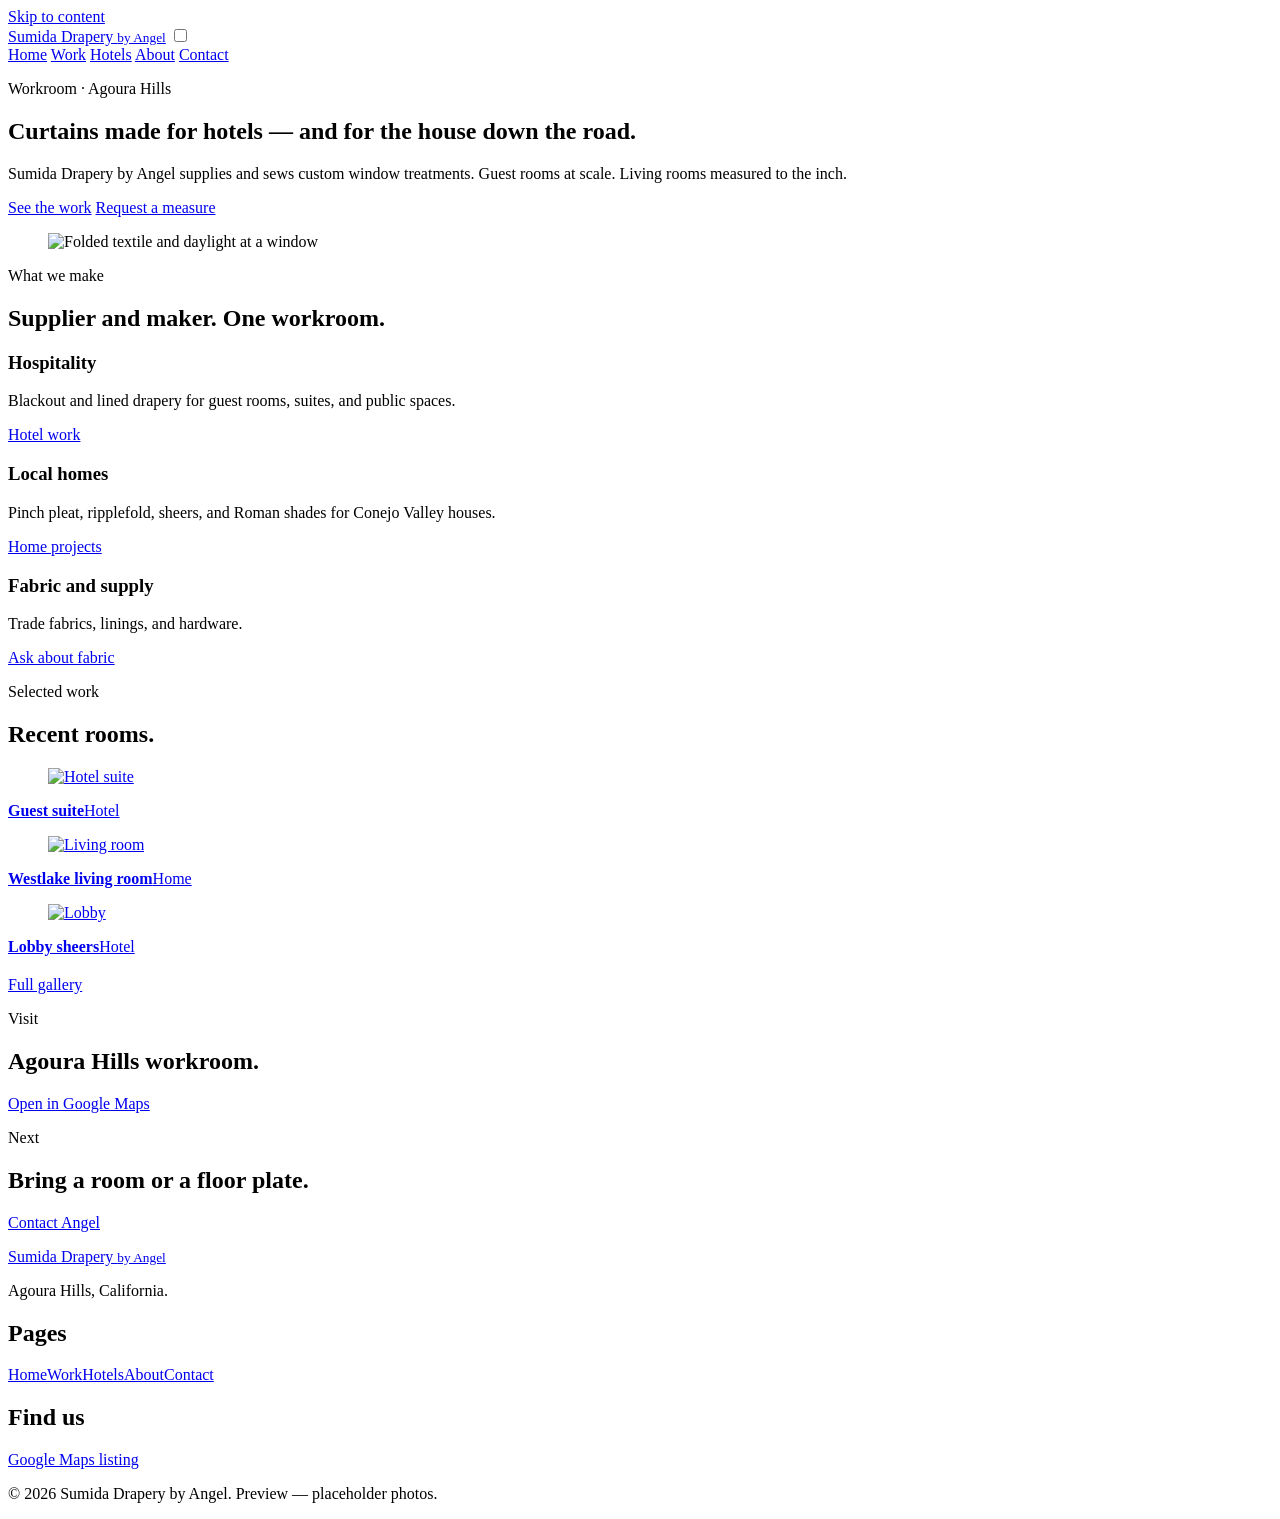
==== index.html @ 4d486171 "Add Sumida Drapery by Angel preview site" ====
<!DOCTYPE html>
<html lang="en">
<head>
  <meta charset="utf-8">
  <meta name="viewport" content="width=device-width, initial-scale=1">
  <title>Sumida Drapery by Angel — Custom curtains for hotels and homes</title>
  <meta name="description" content="Agoura Hills workroom. Custom curtains for large hotels and local homes.">
  <link rel="preconnect" href="https://fonts.googleapis.com">
  <link rel="preconnect" href="https://fonts.gstatic.com" crossorigin>
  <link href="https://fonts.googleapis.com/css2?family=Source+Sans+3:wght@400;600&family=Source+Serif+4:opsz,wght@8..60,600&display=swap" rel="stylesheet">
  <link rel="stylesheet" href="styles.css">
</head>
<body>
  <a class="skip" href="#main">Skip to content</a>
  <header class="site-header">
    <div class="wrap header-inner">
      <a class="logo" href="index.html">Sumida Drapery <small>by Angel</small></a>
      <input type="checkbox" id="nav-toggle" class="nav-toggle" aria-hidden="true">
      <label class="nav-toggle-label" for="nav-toggle" aria-label="Open menu"><span></span></label>
      <nav class="site-nav" aria-label="Primary">
        <a href="index.html" aria-current="page">Home</a>
        <a href="work.html">Work</a>
        <a href="hospitality.html">Hotels</a>
        <a href="about.html">About</a>
        <a href="contact.html" class="btn btn-primary nav-cta">Contact</a>
      </nav>
    </div>
  </header>
  <main id="main">
    <section class="hero">
      <div class="wrap hero-grid">
        <div>
          <p class="eyebrow">Workroom · Agoura Hills</p>
          <h1>Curtains made for hotels — and for the house down the road.</h1>
          <p class="lead">Sumida Drapery by Angel supplies and sews custom window treatments. Guest rooms at scale. Living rooms measured to the inch.</p>
          <div class="hero-actions">
            <a class="btn btn-primary" href="work.html">See the work</a>
            <a class="btn btn-ghost" href="contact.html">Request a measure</a>
          </div>
        </div>
        <figure class="hero-figure">
          <img src="https://picsum.photos/id/201/900/1120" width="900" height="1120" alt="Folded textile and daylight at a window">
        </figure>
      </div>
    </section>
    <section class="section section-alt">
      <div class="wrap">
        <div class="section-head">
          <p class="eyebrow">What we make</p>
          <h2>Supplier and maker. One workroom.</h2>
        </div>
        <div class="card-grid three">
          <article class="card"><h3>Hospitality</h3><p>Blackout and lined drapery for guest rooms, suites, and public spaces.</p><p><a href="hospitality.html">Hotel work</a></p></article>
          <article class="card"><h3>Local homes</h3><p>Pinch pleat, ripplefold, sheers, and Roman shades for Conejo Valley houses.</p><p><a href="work.html">Home projects</a></p></article>
          <article class="card"><h3>Fabric and supply</h3><p>Trade fabrics, linings, and hardware.</p><p><a href="contact.html">Ask about fabric</a></p></article>
        </div>
      </div>
    </section>
    <section class="section">
      <div class="wrap">
        <div class="section-head"><p class="eyebrow">Selected work</p><h2>Recent rooms.</h2></div>
        <div class="gallery three">
          <article class="work-card"><a href="work.html"><figure><img src="https://picsum.photos/id/164/800/600" alt="Hotel suite"></figure><div class="work-meta"><strong>Guest suite</strong><span class="tag">Hotel</span></div></a></article>
          <article class="work-card"><a href="work.html"><figure><img src="https://picsum.photos/id/122/800/600" alt="Living room"></figure><div class="work-meta"><strong>Westlake living room</strong><span class="tag">Home</span></div></a></article>
          <article class="work-card"><a href="work.html"><figure><img src="https://picsum.photos/id/42/800/600" alt="Lobby"></figure><div class="work-meta"><strong>Lobby sheers</strong><span class="tag">Hotel</span></div></a></article>
        </div>
        <p style="margin-top:1.25rem;"><a href="work.html">Full gallery</a></p>
      </div>
    </section>
    <section class="section section-alt">
      <div class="wrap split">
        <div>
          <p class="eyebrow">Visit</p>
          <h2>Agoura Hills workroom.</h2>
          <p><a class="btn btn-ghost" href="https://maps.app.goo.gl/hLPw5W2P3LVh9kPbA">Open in Google Maps</a></p>
        </div>
        <div>
          <p class="eyebrow">Next</p>
          <h2>Bring a room or a floor plate.</h2>
          <p><a class="btn btn-primary" href="contact.html">Contact Angel</a></p>
        </div>
      </div>
    </section>
  </main>
  <footer class="site-footer">
    <div class="wrap footer-grid">
      <div><a class="logo" href="index.html">Sumida Drapery <small>by Angel</small></a><p style="margin-top:1rem;">Agoura Hills, California.</p></div>
      <div><h2>Pages</h2><nav class="footer-nav"><a href="index.html">Home</a><a href="work.html">Work</a><a href="hospitality.html">Hotels</a><a href="about.html">About</a><a href="contact.html">Contact</a></nav></div>
      <div><h2>Find us</h2><p><a href="https://maps.app.goo.gl/hLPw5W2P3LVh9kPbA">Google Maps listing</a></p></div>
    </div>
    <div class="wrap footer-bottom"><p>© 2026 Sumida Drapery by Angel. Preview — placeholder photos.</p></div>
  </footer>
</body>
</html>
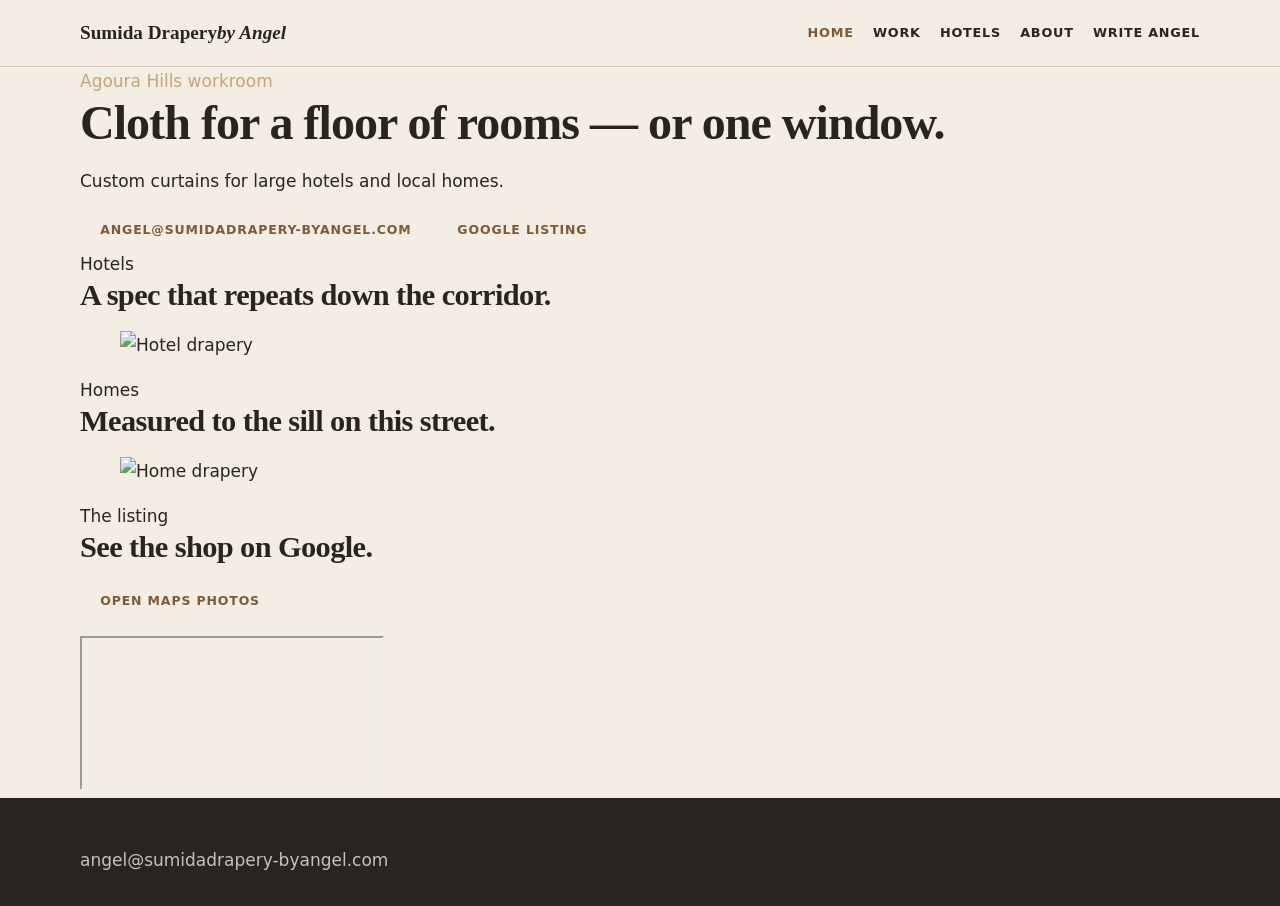
==== commit 0df8b486: "Redesign: full-bleed workroom look, Maps pin, scroll motion, Angel email" ====
--- a/index.html
+++ b/index.html
@@ -3,92 +3,51 @@
 <head>
   <meta charset="utf-8">
   <meta name="viewport" content="width=device-width, initial-scale=1">
-  <title>Sumida Drapery by Angel — Custom curtains for hotels and homes</title>
-  <meta name="description" content="Agoura Hills workroom. Custom curtains for large hotels and local homes.">
-  <link rel="preconnect" href="https://fonts.googleapis.com">
-  <link rel="preconnect" href="https://fonts.gstatic.com" crossorigin>
-  <link href="https://fonts.googleapis.com/css2?family=Source+Sans+3:wght@400;600&family=Source+Serif+4:opsz,wght@8..60,600&display=swap" rel="stylesheet">
+  <title>Sumida Drapery by Angel</title>
+  <link href="https://fonts.googleapis.com/css2?family=Cormorant+Garamond:wght@500;600&family=Karla:wght@400;700&display=swap" rel="stylesheet">
   <link rel="stylesheet" href="styles.css">
 </head>
 <body>
-  <a class="skip" href="#main">Skip to content</a>
-  <header class="site-header">
-    <div class="wrap header-inner">
-      <a class="logo" href="index.html">Sumida Drapery <small>by Angel</small></a>
-      <input type="checkbox" id="nav-toggle" class="nav-toggle" aria-hidden="true">
-      <label class="nav-toggle-label" for="nav-toggle" aria-label="Open menu"><span></span></label>
-      <nav class="site-nav" aria-label="Primary">
-        <a href="index.html" aria-current="page">Home</a>
-        <a href="work.html">Work</a>
-        <a href="hospitality.html">Hotels</a>
-        <a href="about.html">About</a>
-        <a href="contact.html" class="btn btn-primary nav-cta">Contact</a>
-      </nav>
-    </div>
-  </header>
-  <main id="main">
-    <section class="hero">
-      <div class="wrap hero-grid">
-        <div>
-          <p class="eyebrow">Workroom · Agoura Hills</p>
-          <h1>Curtains made for hotels — and for the house down the road.</h1>
-          <p class="lead">Sumida Drapery by Angel supplies and sews custom window treatments. Guest rooms at scale. Living rooms measured to the inch.</p>
-          <div class="hero-actions">
-            <a class="btn btn-primary" href="work.html">See the work</a>
-            <a class="btn btn-ghost" href="contact.html">Request a measure</a>
-          </div>
-        </div>
-        <figure class="hero-figure">
-          <img src="https://picsum.photos/id/201/900/1120" width="900" height="1120" alt="Folded textile and daylight at a window">
-        </figure>
+  <header class="site-header"><div class="wrap header-inner">
+    <a class="logo" href="index.html">Sumida Drapery<em>by Angel</em></a>
+    <nav class="site-nav">
+      <a href="index.html" aria-current="page">Home</a>
+      <a href="work.html">Work</a>
+      <a href="hospitality.html">Hotels</a>
+      <a href="about.html">About</a>
+      <a href="contact.html">Write Angel</a>
+    </nav>
+  </div></header>
+  <main>
+    <section class="billboard"><div class="wrap">
+      <span class="kicker" style="color:#c4a574;">Agoura Hills workroom</span>
+      <h1>Cloth for a floor of rooms — or one window.</h1>
+      <p>Custom curtains for large hotels and local homes.</p>
+      <div class="billboard-actions">
+        <a class="btn btn-fill" href="mailto:angel@sumidadrapery-byangel.com">angel@sumidadrapery-byangel.com</a>
+        <a class="btn btn-line" href="https://maps.app.goo.gl/hLPw5W2P3LVh9kPbA">Google listing</a>
       </div>
-    </section>
-    <section class="section section-alt">
-      <div class="wrap">
-        <div class="section-head">
-          <p class="eyebrow">What we make</p>
-          <h2>Supplier and maker. One workroom.</h2>
-        </div>
-        <div class="card-grid three">
-          <article class="card"><h3>Hospitality</h3><p>Blackout and lined drapery for guest rooms, suites, and public spaces.</p><p><a href="hospitality.html">Hotel work</a></p></article>
-          <article class="card"><h3>Local homes</h3><p>Pinch pleat, ripplefold, sheers, and Roman shades for Conejo Valley houses.</p><p><a href="work.html">Home projects</a></p></article>
-          <article class="card"><h3>Fabric and supply</h3><p>Trade fabrics, linings, and hardware.</p><p><a href="contact.html">Ask about fabric</a></p></article>
-        </div>
+    </div></section>
+    <section class="chapter"><div class="wrap pair rise">
+      <div><span class="kicker">Hotels</span><h2>A spec that repeats down the corridor.</h2></div>
+      <figure><img class="drift" src="https://picsum.photos/id/164/1200/800" alt="Hotel drapery"></figure>
+    </div></section>
+    <section class="chapter"><div class="wrap pair reverse rise">
+      <div><span class="kicker">Homes</span><h2>Measured to the sill on this street.</h2></div>
+      <figure><img class="drift" src="https://picsum.photos/id/122/1200/800" alt="Home drapery"></figure>
+    </div></section>
+    <section class="chapter"><div class="wrap two rise">
+      <div>
+        <span class="kicker">The listing</span>
+        <h2>See the shop on Google.</h2>
+        <p><a class="btn btn-fill" href="https://maps.app.goo.gl/hLPw5W2P3LVh9kPbA">Open Maps photos</a></p>
       </div>
-    </section>
-    <section class="section">
-      <div class="wrap">
-        <div class="section-head"><p class="eyebrow">Selected work</p><h2>Recent rooms.</h2></div>
-        <div class="gallery three">
-          <article class="work-card"><a href="work.html"><figure><img src="https://picsum.photos/id/164/800/600" alt="Hotel suite"></figure><div class="work-meta"><strong>Guest suite</strong><span class="tag">Hotel</span></div></a></article>
-          <article class="work-card"><a href="work.html"><figure><img src="https://picsum.photos/id/122/800/600" alt="Living room"></figure><div class="work-meta"><strong>Westlake living room</strong><span class="tag">Home</span></div></a></article>
-          <article class="work-card"><a href="work.html"><figure><img src="https://picsum.photos/id/42/800/600" alt="Lobby"></figure><div class="work-meta"><strong>Lobby sheers</strong><span class="tag">Hotel</span></div></a></article>
-        </div>
-        <p style="margin-top:1.25rem;"><a href="work.html">Full gallery</a></p>
+      <div class="map-block">
+        <iframe title="Map" src="https://www.google.com/maps?q=34.1466713,-118.7466487&amp;z=17&amp;output=embed" loading="lazy"></iframe>
       </div>
-    </section>
-    <section class="section section-alt">
-      <div class="wrap split">
-        <div>
-          <p class="eyebrow">Visit</p>
-          <h2>Agoura Hills workroom.</h2>
-          <p><a class="btn btn-ghost" href="https://maps.app.goo.gl/hLPw5W2P3LVh9kPbA">Open in Google Maps</a></p>
-        </div>
-        <div>
-          <p class="eyebrow">Next</p>
-          <h2>Bring a room or a floor plate.</h2>
-          <p><a class="btn btn-primary" href="contact.html">Contact Angel</a></p>
-        </div>
-      </div>
-    </section>
+    </div></section>
   </main>
-  <footer class="site-footer">
-    <div class="wrap footer-grid">
-      <div><a class="logo" href="index.html">Sumida Drapery <small>by Angel</small></a><p style="margin-top:1rem;">Agoura Hills, California.</p></div>
-      <div><h2>Pages</h2><nav class="footer-nav"><a href="index.html">Home</a><a href="work.html">Work</a><a href="hospitality.html">Hotels</a><a href="about.html">About</a><a href="contact.html">Contact</a></nav></div>
-      <div><h2>Find us</h2><p><a href="https://maps.app.goo.gl/hLPw5W2P3LVh9kPbA">Google Maps listing</a></p></div>
-    </div>
-    <div class="wrap footer-bottom"><p>© 2026 Sumida Drapery by Angel. Preview — placeholder photos.</p></div>
-  </footer>
-</body>
-</html>
+  <footer class="site-footer"><div class="wrap">
+    <a href="mailto:angel@sumidadrapery-byangel.com">angel@sumidadrapery-byangel.com</a>
+  </div></footer>
+</body></html>
--- a/styles.css
+++ b/styles.css
@@ -0,0 +1,103 @@
+/* Sumida Drapery by Angel */
+:root {
+  --ink: #2a2420;
+  --ink-soft: #4a423c;
+  --linen: #f3ede4;
+  --linen-2: #e8dfd2;
+  --white: #fbf8f3;
+  --brass: #a67c52;
+  --brass-dark: #7d5a38;
+  --wine: #5c2e2a;
+  --line: #d4c9b8;
+  --serif: "Source Serif 4", Georgia, serif;
+  --sans: "Source Sans 3", "Segoe UI", system-ui, sans-serif;
+  --max: 1120px;
+  --header-h: 4.1rem;
+}
+*, *::before, *::after { box-sizing: border-box; }
+html { scroll-behavior: smooth; }
+body { margin: 0; font-family: var(--sans); font-size: 1.0625rem; line-height: 1.65; color: var(--ink); background: var(--linen); }
+img { max-width: 100%; height: auto; display: block; }
+a { color: var(--brass-dark); text-underline-offset: 3px; }
+a:hover { color: var(--brass); }
+a:focus-visible, button:focus-visible, input:focus-visible, textarea:focus-visible, select:focus-visible, .nav-toggle-label:focus-visible { outline: 2px solid var(--brass); outline-offset: 3px; }
+h1, h2, h3 { font-family: var(--serif); font-weight: 600; line-height: 1.18; letter-spacing: -0.02em; color: var(--ink); margin: 0 0 1rem; }
+h1 { font-size: clamp(1.9rem, 4.6vw, 3rem); }
+h2 { font-size: clamp(1.4rem, 2.6vw, 1.9rem); }
+h3 { font-family: var(--sans); font-size: 1.08rem; }
+p { margin: 0 0 1rem; }
+.wrap { width: min(100% - 2rem, var(--max)); margin-inline: auto; }
+.eyebrow { display: inline-block; font-size: 0.74rem; font-weight: 600; letter-spacing: 0.16em; text-transform: uppercase; color: var(--brass-dark); margin-bottom: 0.7rem; }
+.muted { color: var(--ink-soft); }
+.lead { font-size: 1.14rem; max-width: 38rem; color: var(--ink-soft); }
+.btn { display: inline-flex; align-items: center; justify-content: center; padding: 0.75rem 1.2rem; font: 600 0.78rem/1 var(--sans); letter-spacing: 0.07em; text-transform: uppercase; text-decoration: none; border: 1px solid transparent; border-radius: 2px; cursor: pointer; }
+.btn-primary { background: var(--wine); color: var(--white); border-color: var(--wine); }
+.btn-primary:hover { background: var(--ink); color: var(--white); }
+.btn-ghost { background: transparent; color: var(--ink); border-color: var(--ink); }
+.btn-ghost:hover { background: var(--ink); color: var(--white); }
+.skip { position: absolute; left: 1rem; top: -4rem; background: var(--ink); color: var(--linen); padding: 0.45rem 0.7rem; z-index: 80; }
+.skip:focus { top: 0.7rem; }
+.site-header { position: sticky; top: 0; z-index: 50; background: rgb(243 237 228 / 0.94); backdrop-filter: blur(12px); border-bottom: 1px solid var(--line); }
+.header-inner { display: flex; align-items: center; justify-content: space-between; min-height: var(--header-h); gap: 1rem; }
+.logo { font-family: var(--serif); font-size: 1.2rem; font-weight: 600; color: var(--ink); text-decoration: none; line-height: 1.15; }
+.logo small { display: block; font-family: var(--sans); font-size: 0.62rem; letter-spacing: 0.16em; text-transform: uppercase; color: var(--brass-dark); font-weight: 600; }
+.nav-toggle { position: absolute; opacity: 0; width: 1px; height: 1px; }
+.nav-toggle-label { width: 2.2rem; height: 2.2rem; display: flex; align-items: center; justify-content: center; cursor: pointer; }
+.nav-toggle-label span, .nav-toggle-label span::before, .nav-toggle-label span::after { display: block; width: 1.15rem; height: 2px; background: var(--ink); position: relative; }
+.nav-toggle-label span::before, .nav-toggle-label span::after { content: ""; position: absolute; left: 0; }
+.nav-toggle-label span::before { top: -6px; }
+.nav-toggle-label span::after { top: 6px; }
+.site-nav { display: none; position: absolute; top: 100%; left: 0; right: 0; background: var(--linen); border-bottom: 1px solid var(--line); padding: 0.75rem 1rem 1.2rem; flex-direction: column; }
+.nav-toggle:checked ~ .site-nav { display: flex; }
+.site-nav a { display: block; padding: 0.6rem 0.2rem; color: var(--ink); text-decoration: none; font-size: 0.8rem; font-weight: 600; letter-spacing: 0.06em; text-transform: uppercase; }
+.site-nav a:hover, .site-nav a[aria-current="page"] { color: var(--brass-dark); }
+.nav-cta { margin-top: 0.6rem; }
+.hero { padding: 3.6rem 0 3.2rem; }
+.hero-grid { display: grid; gap: 2rem; }
+.hero-actions { display: flex; flex-wrap: wrap; gap: 0.7rem; margin-top: 1.4rem; }
+.hero-figure img { width: 100%; aspect-ratio: 4 / 5; object-fit: cover; background: var(--linen-2); }
+.section { padding: 3.4rem 0; }
+.section-alt { background: var(--linen-2); }
+.section-head { max-width: 38rem; margin-bottom: 1.7rem; }
+.split { display: grid; gap: 1.8rem; }
+.page-intro { padding: 3.2rem 0 2rem; border-bottom: 1px solid var(--line); }
+.card-grid, .gallery { display: grid; gap: 1.15rem; }
+.card { background: var(--white); border: 1px solid var(--line); padding: 1.4rem; }
+.work-card figure { margin: 0 0 0.75rem; overflow: hidden; background: var(--linen-2); }
+.work-card img { width: 100%; aspect-ratio: 4 / 3; object-fit: cover; }
+.work-card a { text-decoration: none; color: inherit; }
+.work-meta { display: flex; justify-content: space-between; gap: 0.6rem; align-items: baseline; }
+.work-meta strong { font-family: var(--serif); font-size: 1.15rem; }
+.tag { color: var(--ink-soft); letter-spacing: 0.06em; text-transform: uppercase; font-size: 0.7rem; font-weight: 600; }
+.form { display: grid; gap: 0.9rem; }
+.form-row { display: grid; gap: 0.9rem; }
+.field { display: grid; gap: 0.3rem; }
+.field label { font-size: 0.88rem; font-weight: 600; }
+.field input, .field select, .field textarea { font: inherit; color: var(--ink); background: var(--white); border: 1px solid var(--line); padding: 0.65rem 0.75rem; width: 100%; }
+.field textarea { min-height: 6.5rem; resize: vertical; }
+.map-frame { width: 100%; min-height: 16rem; border: 1px solid var(--line); }
+.map-frame iframe { width: 100%; height: 18rem; border: 0; }
+.site-footer { background: var(--ink); color: rgb(243 237 228 / 0.78); padding: 3rem 0 2rem; }
+.footer-grid { display: grid; gap: 1.5rem; margin-bottom: 2rem; }
+.site-footer .logo { color: var(--linen); }
+.site-footer .logo small { color: var(--brass); }
+.site-footer h2 { color: var(--linen); font-family: var(--sans); font-size: 0.72rem; letter-spacing: 0.14em; text-transform: uppercase; margin-bottom: 0.6rem; }
+.site-footer a { color: rgb(243 237 228 / 0.78); text-decoration: none; }
+.site-footer a:hover { color: var(--linen); }
+.footer-nav { display: grid; gap: 0.35rem; }
+.footer-bottom { border-top: 1px solid rgb(243 237 228 / 0.12); padding-top: 1.2rem; font-size: 0.88rem; }
+.page-404 { min-height: 60vh; display: grid; align-content: center; padding: 4rem 0; }
+@media (min-width: 720px) {
+  .hero-grid { grid-template-columns: 1.05fr 0.95fr; align-items: center; gap: 2.6rem; }
+  .card-grid, .gallery { grid-template-columns: repeat(2, 1fr); }
+  .split, .form-row, .contact-layout { grid-template-columns: 1fr 1fr; gap: 2rem; }
+  .footer-grid { grid-template-columns: 1.4fr 1fr 1fr; }
+}
+@media (min-width: 960px) {
+  .nav-toggle, .nav-toggle-label { display: none; }
+  .site-nav { position: static; display: flex; flex-direction: row; align-items: center; gap: 0 1.2rem; padding: 0; border: 0; background: transparent; }
+  .site-nav a { padding: 0.35rem 0; }
+  .nav-cta { margin: 0 0 0 0.4rem; padding: 0.65rem 1.05rem; color: var(--white); }
+  .nav-cta:hover { color: var(--white); }
+  .gallery.three, .card-grid.three { grid-template-columns: repeat(3, 1fr); }
+}
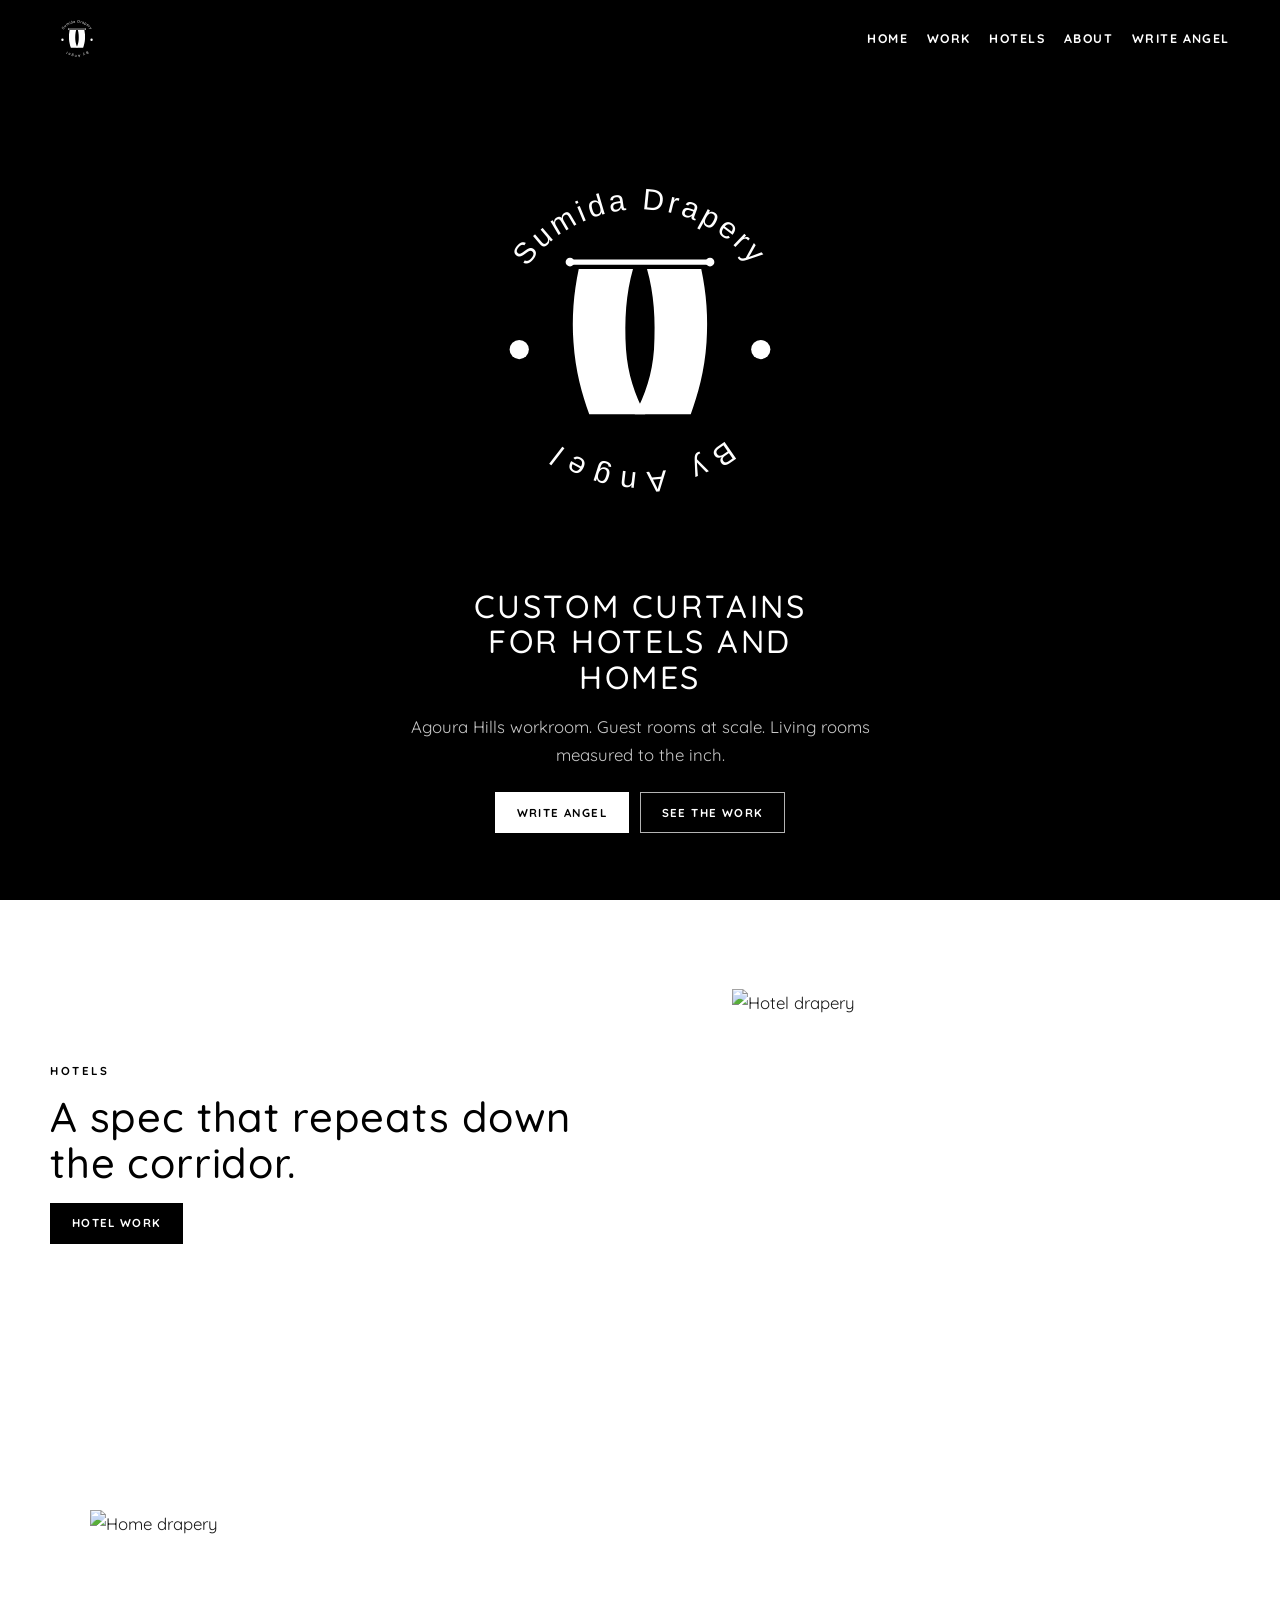
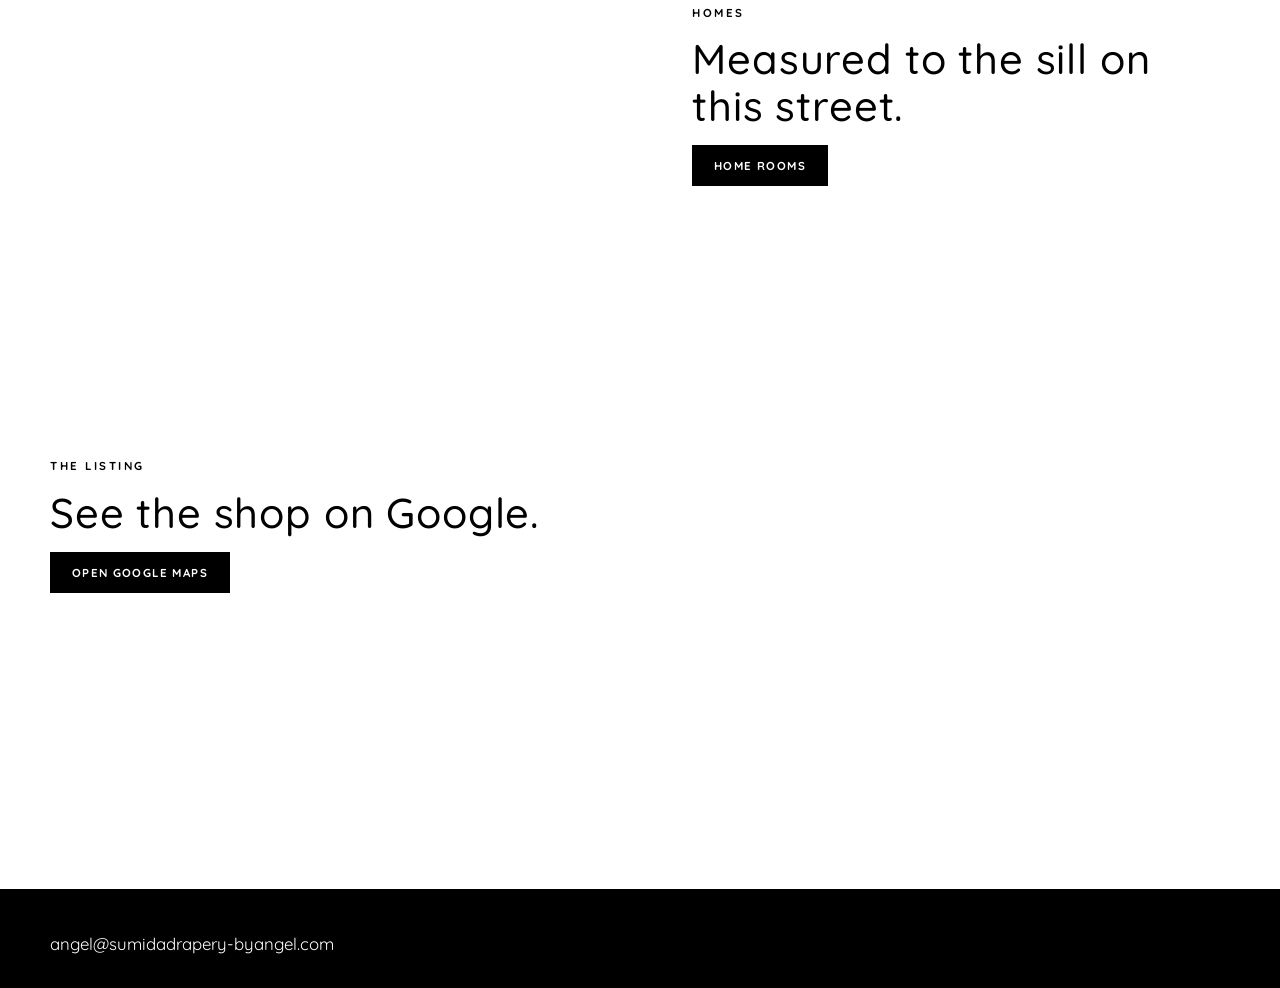
==== commit a47e3e11: "Redeploy pages: home seal, form, work, hotels, about" ====
--- a/index.html
+++ b/index.html
@@ -4,12 +4,12 @@
   <meta charset="utf-8">
   <meta name="viewport" content="width=device-width, initial-scale=1">
   <title>Sumida Drapery by Angel</title>
-  <link href="https://fonts.googleapis.com/css2?family=Cormorant+Garamond:wght@500;600&family=Karla:wght@400;700&display=swap" rel="stylesheet">
+  <link href="https://fonts.googleapis.com/css2?family=Quicksand:wght@400;500;600;700&display=swap" rel="stylesheet">
   <link rel="stylesheet" href="styles.css">
 </head>
 <body>
   <header class="site-header"><div class="wrap header-inner">
-    <a class="logo" href="index.html">Sumida Drapery<em>by Angel</em></a>
+    <a class="logo" href="index.html"><img src="images/logo.svg" width="512" height="512" alt="Sumida Drapery by Angel"></a>
     <nav class="site-nav">
       <a href="index.html" aria-current="page">Home</a>
       <a href="work.html">Work</a>
@@ -20,31 +20,29 @@
   </div></header>
   <main>
     <section class="billboard"><div class="wrap">
-      <span class="kicker" style="color:#c4a574;">Agoura Hills workroom</span>
-      <h1>Cloth for a floor of rooms — or one window.</h1>
-      <p>Custom curtains for large hotels and local homes.</p>
+      <img class="mark" src="images/logo.svg" width="512" height="512" alt="Sumida Drapery by Angel">
+      <h1>Custom curtains for hotels and homes</h1>
+      <p>Agoura Hills workroom. Guest rooms at scale. Living rooms measured to the inch.</p>
       <div class="billboard-actions">
-        <a class="btn btn-fill" href="mailto:angel@sumidadrapery-byangel.com">angel@sumidadrapery-byangel.com</a>
-        <a class="btn btn-line" href="https://maps.app.goo.gl/hLPw5W2P3LVh9kPbA">Google listing</a>
+        <a class="btn btn-fill" href="contact.html">Write Angel</a>
+        <a class="btn btn-line" href="work.html">See the work</a>
       </div>
     </div></section>
     <section class="chapter"><div class="wrap pair rise">
-      <div><span class="kicker">Hotels</span><h2>A spec that repeats down the corridor.</h2></div>
+      <div><span class="kicker">Hotels</span><h2>A spec that repeats down the corridor.</h2><p><a class="btn btn-fill" href="hospitality.html">Hotel work</a></p></div>
       <figure><img class="drift" src="https://picsum.photos/id/164/1200/800" alt="Hotel drapery"></figure>
     </div></section>
     <section class="chapter"><div class="wrap pair reverse rise">
-      <div><span class="kicker">Homes</span><h2>Measured to the sill on this street.</h2></div>
+      <div><span class="kicker">Homes</span><h2>Measured to the sill on this street.</h2><p><a class="btn btn-fill" href="work.html">Home rooms</a></p></div>
       <figure><img class="drift" src="https://picsum.photos/id/122/1200/800" alt="Home drapery"></figure>
     </div></section>
     <section class="chapter"><div class="wrap two rise">
       <div>
         <span class="kicker">The listing</span>
         <h2>See the shop on Google.</h2>
-        <p><a class="btn btn-fill" href="https://maps.app.goo.gl/hLPw5W2P3LVh9kPbA">Open Maps photos</a></p>
+        <p><a class="btn btn-fill" href="https://maps.app.goo.gl/hLPw5W2P3LVh9kPbA">Open Google Maps</a></p>
       </div>
-      <div class="map-block">
-        <iframe title="Map" src="https://www.google.com/maps?q=34.1466713,-118.7466487&amp;z=17&amp;output=embed" loading="lazy"></iframe>
-      </div>
+      <div class="map-block"><iframe title="Map" src="https://www.google.com/maps?q=34.1466713,-118.7466487&amp;z=17&amp;output=embed" loading="lazy"></iframe></div>
     </div></section>
   </main>
   <footer class="site-footer"><div class="wrap">
--- a/styles.css
+++ b/styles.css
@@ -1,103 +1,97 @@
-/* Sumida Drapery by Angel */
+/* Sumida Drapery by Angel — black / white seal theme */
 :root {
-  --ink: #2a2420;
-  --ink-soft: #4a423c;
-  --linen: #f3ede4;
-  --linen-2: #e8dfd2;
-  --white: #fbf8f3;
-  --brass: #a67c52;
-  --brass-dark: #7d5a38;
-  --wine: #5c2e2a;
-  --line: #d4c9b8;
-  --serif: "Source Serif 4", Georgia, serif;
-  --sans: "Source Sans 3", "Segoe UI", system-ui, sans-serif;
-  --max: 1120px;
-  --header-h: 4.1rem;
+  --cloth: #ffffff;
+  --chalk: #ffffff;
+  --char: #000000;
+  --char-2: #1a1a1a;
+  --rust: #000000;
+  --sand: #ffffff;
+  --paper: #ffffff;
+  --serif: "Quicksand", "Segoe UI", system-ui, sans-serif;
+  --sans: "Quicksand", "Segoe UI", system-ui, sans-serif;
+  --max: 1180px;
 }
 *, *::before, *::after { box-sizing: border-box; }
 html { scroll-behavior: smooth; }
-body { margin: 0; font-family: var(--sans); font-size: 1.0625rem; line-height: 1.65; color: var(--ink); background: var(--linen); }
+body { margin: 0; font-family: var(--sans); font-size: 1.05rem; line-height: 1.7; color: var(--char-2); background: var(--paper); }
 img { max-width: 100%; height: auto; display: block; }
-a { color: var(--brass-dark); text-underline-offset: 3px; }
-a:hover { color: var(--brass); }
-a:focus-visible, button:focus-visible, input:focus-visible, textarea:focus-visible, select:focus-visible, .nav-toggle-label:focus-visible { outline: 2px solid var(--brass); outline-offset: 3px; }
-h1, h2, h3 { font-family: var(--serif); font-weight: 600; line-height: 1.18; letter-spacing: -0.02em; color: var(--ink); margin: 0 0 1rem; }
-h1 { font-size: clamp(1.9rem, 4.6vw, 3rem); }
-h2 { font-size: clamp(1.4rem, 2.6vw, 1.9rem); }
-h3 { font-family: var(--sans); font-size: 1.08rem; }
-p { margin: 0 0 1rem; }
-.wrap { width: min(100% - 2rem, var(--max)); margin-inline: auto; }
-.eyebrow { display: inline-block; font-size: 0.74rem; font-weight: 600; letter-spacing: 0.16em; text-transform: uppercase; color: var(--brass-dark); margin-bottom: 0.7rem; }
-.muted { color: var(--ink-soft); }
-.lead { font-size: 1.14rem; max-width: 38rem; color: var(--ink-soft); }
-.btn { display: inline-flex; align-items: center; justify-content: center; padding: 0.75rem 1.2rem; font: 600 0.78rem/1 var(--sans); letter-spacing: 0.07em; text-transform: uppercase; text-decoration: none; border: 1px solid transparent; border-radius: 2px; cursor: pointer; }
-.btn-primary { background: var(--wine); color: var(--white); border-color: var(--wine); }
-.btn-primary:hover { background: var(--ink); color: var(--white); }
-.btn-ghost { background: transparent; color: var(--ink); border-color: var(--ink); }
-.btn-ghost:hover { background: var(--ink); color: var(--white); }
-.skip { position: absolute; left: 1rem; top: -4rem; background: var(--ink); color: var(--linen); padding: 0.45rem 0.7rem; z-index: 80; }
-.skip:focus { top: 0.7rem; }
-.site-header { position: sticky; top: 0; z-index: 50; background: rgb(243 237 228 / 0.94); backdrop-filter: blur(12px); border-bottom: 1px solid var(--line); }
-.header-inner { display: flex; align-items: center; justify-content: space-between; min-height: var(--header-h); gap: 1rem; }
-.logo { font-family: var(--serif); font-size: 1.2rem; font-weight: 600; color: var(--ink); text-decoration: none; line-height: 1.15; }
-.logo small { display: block; font-family: var(--sans); font-size: 0.62rem; letter-spacing: 0.16em; text-transform: uppercase; color: var(--brass-dark); font-weight: 600; }
+a { color: #000; text-underline-offset: 3px; }
+a:focus-visible, button:focus-visible, input:focus-visible, textarea:focus-visible, select:focus-visible, .nav-toggle-label:focus-visible { outline: 2px solid #000; outline-offset: 3px; }
+h1, h2, h3 { font-family: var(--sans); font-weight: 500; line-height: 1.12; letter-spacing: 0.02em; color: #000; margin: 0 0 0.85rem; }
+h1 { font-size: clamp(2.4rem, 7vw, 4.4rem); }
+h2 { font-size: clamp(1.8rem, 4vw, 2.6rem); }
+.wrap { width: min(100% - 2.2rem, var(--max)); margin-inline: auto; }
+.kicker { display: block; font-size: 0.72rem; letter-spacing: 0.22em; text-transform: uppercase; font-weight: 700; color: #000; margin-bottom: 0.8rem; }
+.chapter-dark .kicker { color: #fff; }
+.btn { display: inline-flex; align-items: center; padding: 0.85rem 1.3rem; font: 700 0.72rem/1 var(--sans); letter-spacing: 0.12em; text-transform: uppercase; text-decoration: none; border: 1px solid currentColor; background: transparent; cursor: pointer; color: inherit; }
+.btn-fill { background: #000; color: #fff; border-color: #000; }
+.btn-fill:hover { background: #fff; color: #000; }
+.btn-line:hover { background: #000; color: #fff; border-color: #000; }
+.skip { position: absolute; left: 1rem; top: -4rem; background: #000; color: #fff; padding: 0.4rem 0.7rem; z-index: 90; }
+.skip:focus { top: 0.6rem; }
+.site-header { position: absolute; top: 0; left: 0; right: 0; z-index: 40; color: #fff; }
+.header-inner { display: flex; align-items: center; justify-content: space-between; min-height: 4.8rem; gap: 1rem; }
+.logo { display: flex; align-items: center; text-decoration: none; line-height: 0; }
+.logo img { width: 3.4rem; height: 3.4rem; object-fit: cover; border-radius: 50%; }
 .nav-toggle { position: absolute; opacity: 0; width: 1px; height: 1px; }
-.nav-toggle-label { width: 2.2rem; height: 2.2rem; display: flex; align-items: center; justify-content: center; cursor: pointer; }
-.nav-toggle-label span, .nav-toggle-label span::before, .nav-toggle-label span::after { display: block; width: 1.15rem; height: 2px; background: var(--ink); position: relative; }
+.nav-toggle-label { width: 2.2rem; height: 2.2rem; display: grid; place-items: center; cursor: pointer; }
+.nav-toggle-label span, .nav-toggle-label span::before, .nav-toggle-label span::after { display: block; width: 1.2rem; height: 1.5px; background: currentColor; position: relative; }
 .nav-toggle-label span::before, .nav-toggle-label span::after { content: ""; position: absolute; left: 0; }
 .nav-toggle-label span::before { top: -6px; }
 .nav-toggle-label span::after { top: 6px; }
-.site-nav { display: none; position: absolute; top: 100%; left: 0; right: 0; background: var(--linen); border-bottom: 1px solid var(--line); padding: 0.75rem 1rem 1.2rem; flex-direction: column; }
+.site-nav { display: none; position: absolute; top: 100%; left: 0; right: 0; background: #000; padding: 0.8rem 1.1rem 1.3rem; flex-direction: column; }
 .nav-toggle:checked ~ .site-nav { display: flex; }
-.site-nav a { display: block; padding: 0.6rem 0.2rem; color: var(--ink); text-decoration: none; font-size: 0.8rem; font-weight: 600; letter-spacing: 0.06em; text-transform: uppercase; }
-.site-nav a:hover, .site-nav a[aria-current="page"] { color: var(--brass-dark); }
-.nav-cta { margin-top: 0.6rem; }
-.hero { padding: 3.6rem 0 3.2rem; }
-.hero-grid { display: grid; gap: 2rem; }
-.hero-actions { display: flex; flex-wrap: wrap; gap: 0.7rem; margin-top: 1.4rem; }
-.hero-figure img { width: 100%; aspect-ratio: 4 / 5; object-fit: cover; background: var(--linen-2); }
-.section { padding: 3.4rem 0; }
-.section-alt { background: var(--linen-2); }
-.section-head { max-width: 38rem; margin-bottom: 1.7rem; }
-.split { display: grid; gap: 1.8rem; }
-.page-intro { padding: 3.2rem 0 2rem; border-bottom: 1px solid var(--line); }
-.card-grid, .gallery { display: grid; gap: 1.15rem; }
-.card { background: var(--white); border: 1px solid var(--line); padding: 1.4rem; }
-.work-card figure { margin: 0 0 0.75rem; overflow: hidden; background: var(--linen-2); }
-.work-card img { width: 100%; aspect-ratio: 4 / 3; object-fit: cover; }
-.work-card a { text-decoration: none; color: inherit; }
-.work-meta { display: flex; justify-content: space-between; gap: 0.6rem; align-items: baseline; }
-.work-meta strong { font-family: var(--serif); font-size: 1.15rem; }
-.tag { color: var(--ink-soft); letter-spacing: 0.06em; text-transform: uppercase; font-size: 0.7rem; font-weight: 600; }
-.form { display: grid; gap: 0.9rem; }
-.form-row { display: grid; gap: 0.9rem; }
-.field { display: grid; gap: 0.3rem; }
-.field label { font-size: 0.88rem; font-weight: 600; }
-.field input, .field select, .field textarea { font: inherit; color: var(--ink); background: var(--white); border: 1px solid var(--line); padding: 0.65rem 0.75rem; width: 100%; }
-.field textarea { min-height: 6.5rem; resize: vertical; }
-.map-frame { width: 100%; min-height: 16rem; border: 1px solid var(--line); }
-.map-frame iframe { width: 100%; height: 18rem; border: 0; }
-.site-footer { background: var(--ink); color: rgb(243 237 228 / 0.78); padding: 3rem 0 2rem; }
-.footer-grid { display: grid; gap: 1.5rem; margin-bottom: 2rem; }
-.site-footer .logo { color: var(--linen); }
-.site-footer .logo small { color: var(--brass); }
-.site-footer h2 { color: var(--linen); font-family: var(--sans); font-size: 0.72rem; letter-spacing: 0.14em; text-transform: uppercase; margin-bottom: 0.6rem; }
-.site-footer a { color: rgb(243 237 228 / 0.78); text-decoration: none; }
-.site-footer a:hover { color: var(--linen); }
-.footer-nav { display: grid; gap: 0.35rem; }
-.footer-bottom { border-top: 1px solid rgb(243 237 228 / 0.12); padding-top: 1.2rem; font-size: 0.88rem; }
-.page-404 { min-height: 60vh; display: grid; align-content: center; padding: 4rem 0; }
-@media (min-width: 720px) {
-  .hero-grid { grid-template-columns: 1.05fr 0.95fr; align-items: center; gap: 2.6rem; }
-  .card-grid, .gallery { grid-template-columns: repeat(2, 1fr); }
-  .split, .form-row, .contact-layout { grid-template-columns: 1fr 1fr; gap: 2rem; }
-  .footer-grid { grid-template-columns: 1.4fr 1fr 1fr; }
+.site-nav a { color: #fff; text-decoration: none; padding: 0.55rem 0; font-size: 0.78rem; letter-spacing: 0.12em; text-transform: uppercase; font-weight: 700; }
+.inner-page .site-header { position: sticky; background: #000; }
+.billboard { min-height: 100vh; display: grid; place-items: center; text-align: center; background: #000; color: #fff; padding: 6.5rem 0 3.5rem; }
+.billboard .mark { width: min(72vw, 28rem); height: auto; margin: 0 auto 1.6rem; }
+.billboard h1 { color: #fff; max-width: 18ch; margin-inline: auto; font-size: clamp(1.4rem, 3.2vw, 2rem); font-weight: 500; letter-spacing: 0.08em; text-transform: uppercase; }
+.billboard p { max-width: 32rem; margin-inline: auto; color: rgb(255 255 255 / 0.78); }
+.billboard-actions { display: flex; flex-wrap: wrap; justify-content: center; gap: 0.7rem; margin-top: 1.4rem; }
+.billboard .btn-line { color: #fff; border-color: rgb(255 255 255 / 0.7); }
+.billboard .btn-fill { background: #fff; color: #000; border-color: #fff; }
+.billboard .btn-fill:hover { background: transparent; color: #fff; }
+.chapter { padding: 4.5rem 0; }
+.chapter-dark { background: #000; color: rgb(255 255 255 / 0.86); }
+.chapter-dark h2, .chapter-dark h3 { color: #fff; }
+.pair { display: grid; gap: 1.6rem; }
+.pair img { width: 100%; aspect-ratio: 4 / 3; object-fit: cover; }
+.film { display: grid; gap: 0.6rem; }
+.film figure { margin: 0; position: relative; overflow: hidden; }
+.film img { width: 100%; aspect-ratio: 5 / 4; object-fit: cover; }
+.film figcaption { position: absolute; left: 0; right: 0; bottom: 0; padding: 0.8rem 0.9rem; background: linear-gradient(transparent, #000); color: #fff; font-size: 0.82rem; }
+.map-block iframe { width: 100%; height: 22rem; border: 0; filter: grayscale(1); }
+.form { display: grid; gap: 0.85rem; }
+.field { display: grid; gap: 0.28rem; }
+.field label { font-size: 0.78rem; letter-spacing: 0.08em; text-transform: uppercase; font-weight: 700; }
+.field input, .field select, .field textarea { font: inherit; color: #000; background: transparent; border: 0; border-bottom: 1px solid currentColor; padding: 0.7rem 0; width: 100%; }
+.field textarea { min-height: 7rem; resize: vertical; }
+.choice-row { display: flex; gap: 1.4rem; padding-top: 0.4rem; }
+.choice { display: inline-flex; align-items: center; gap: 0.4rem; font-weight: 400; text-transform: none; letter-spacing: 0; cursor: pointer; }
+.choice input { width: auto; }
+.biz-block { display: none; }
+.local-field:has(#local-yes:checked) + .biz-block { display: grid; }
+.form-alert { color: #000; font-size: 0.9rem; }
+.honey { position: absolute; left: -9999px; }
+.site-footer { background: #000; color: rgb(255 255 255 / 0.7); padding: 2.6rem 0 1.8rem; }
+.site-footer a { color: #fff; text-decoration: none; }
+.foot-grid { display: grid; gap: 1.2rem; }
+.foot-note { margin-top: 1.6rem; font-size: 0.82rem; border-top: 1px solid rgb(255 255 255 / 0.12); padding-top: 1rem; }
+.rise { animation: rise linear both; animation-timeline: view(); animation-range: entry 0% entry 35%; }
+.drift { animation: drift linear both; animation-timeline: view(); animation-range: entry 0% cover 40%; }
+@keyframes rise { from { opacity: 0; transform: translateY(2.8rem); } to { opacity: 1; transform: none; } }
+@keyframes drift { from { transform: scale(1.08); } to { transform: scale(1); } }
+@media (min-width: 800px) {
+  .pair { grid-template-columns: 1.05fr 0.95fr; align-items: center; gap: 3rem; }
+  .pair.reverse > :first-child { order: 2; }
+  .film { grid-template-columns: repeat(3, 1fr); }
+  .film img { aspect-ratio: 3 / 4; }
+  .two { display: grid; grid-template-columns: 1fr 1fr; gap: 2.4rem; }
+  .foot-grid { grid-template-columns: 1.4fr 1fr 1fr; }
 }
-@media (min-width: 960px) {
+@media (min-width: 980px) {
   .nav-toggle, .nav-toggle-label { display: none; }
-  .site-nav { position: static; display: flex; flex-direction: row; align-items: center; gap: 0 1.2rem; padding: 0; border: 0; background: transparent; }
-  .site-nav a { padding: 0.35rem 0; }
-  .nav-cta { margin: 0 0 0 0.4rem; padding: 0.65rem 1.05rem; color: var(--white); }
-  .nav-cta:hover { color: var(--white); }
-  .gallery.three, .card-grid.three { grid-template-columns: repeat(3, 1fr); }
+  .site-nav { position: static; display: flex; flex-direction: row; gap: 1.15rem; padding: 0; background: transparent; }
+  .site-nav a { padding: 0; }
 }
+@media (prefers-reduced-motion: reduce) { .rise, .drift { animation: none; } }
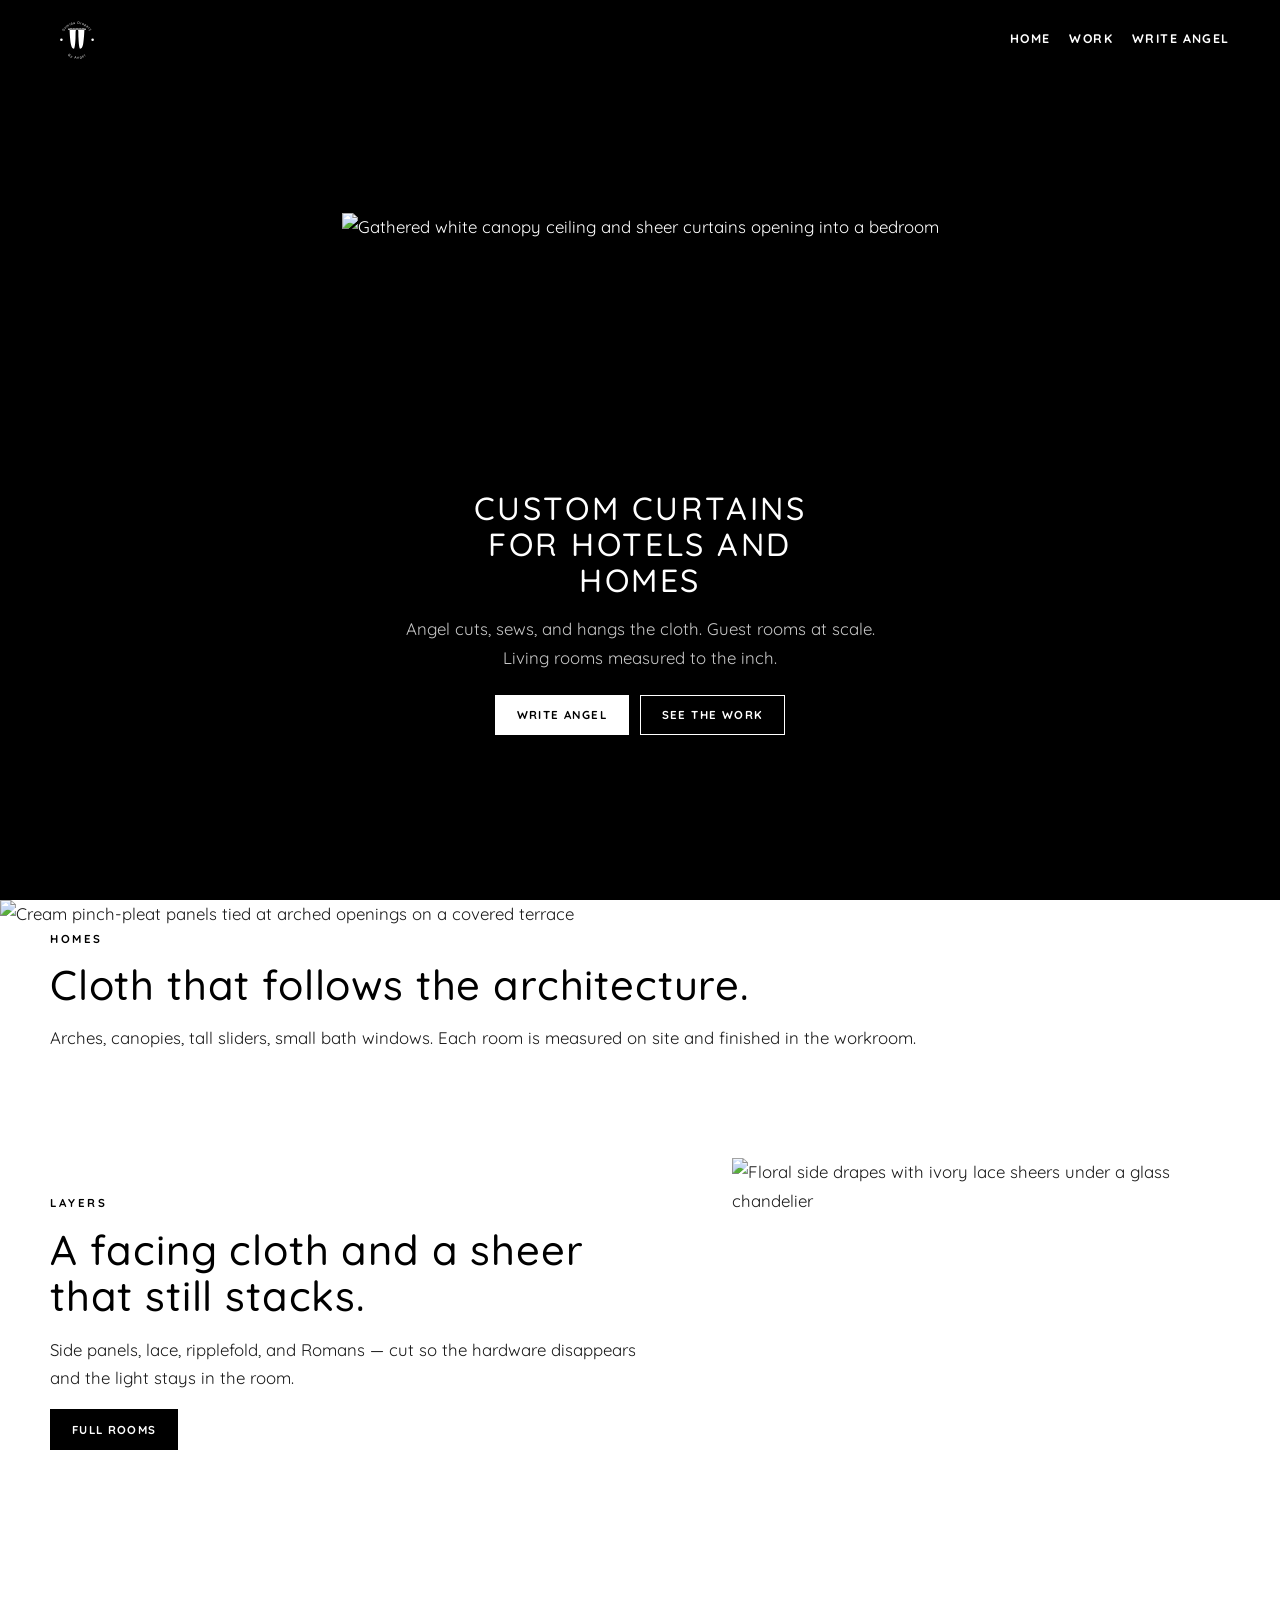
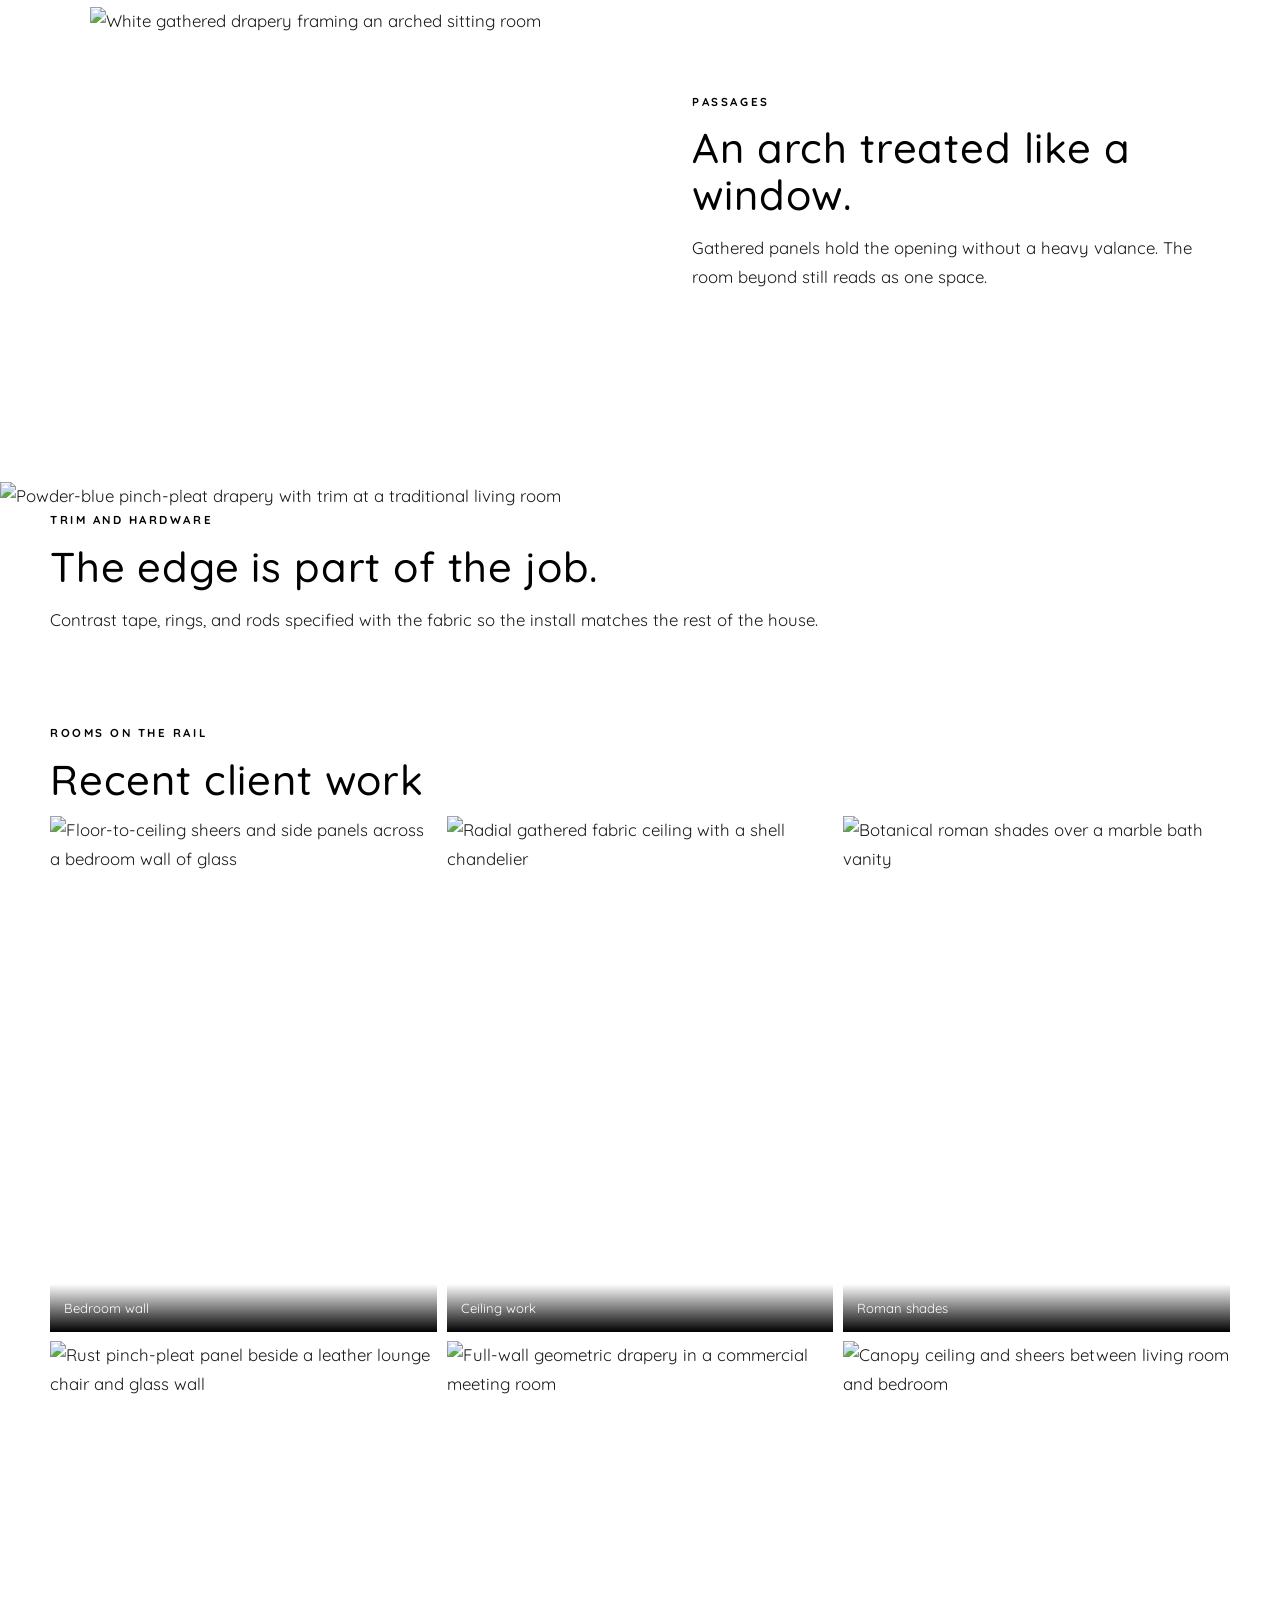
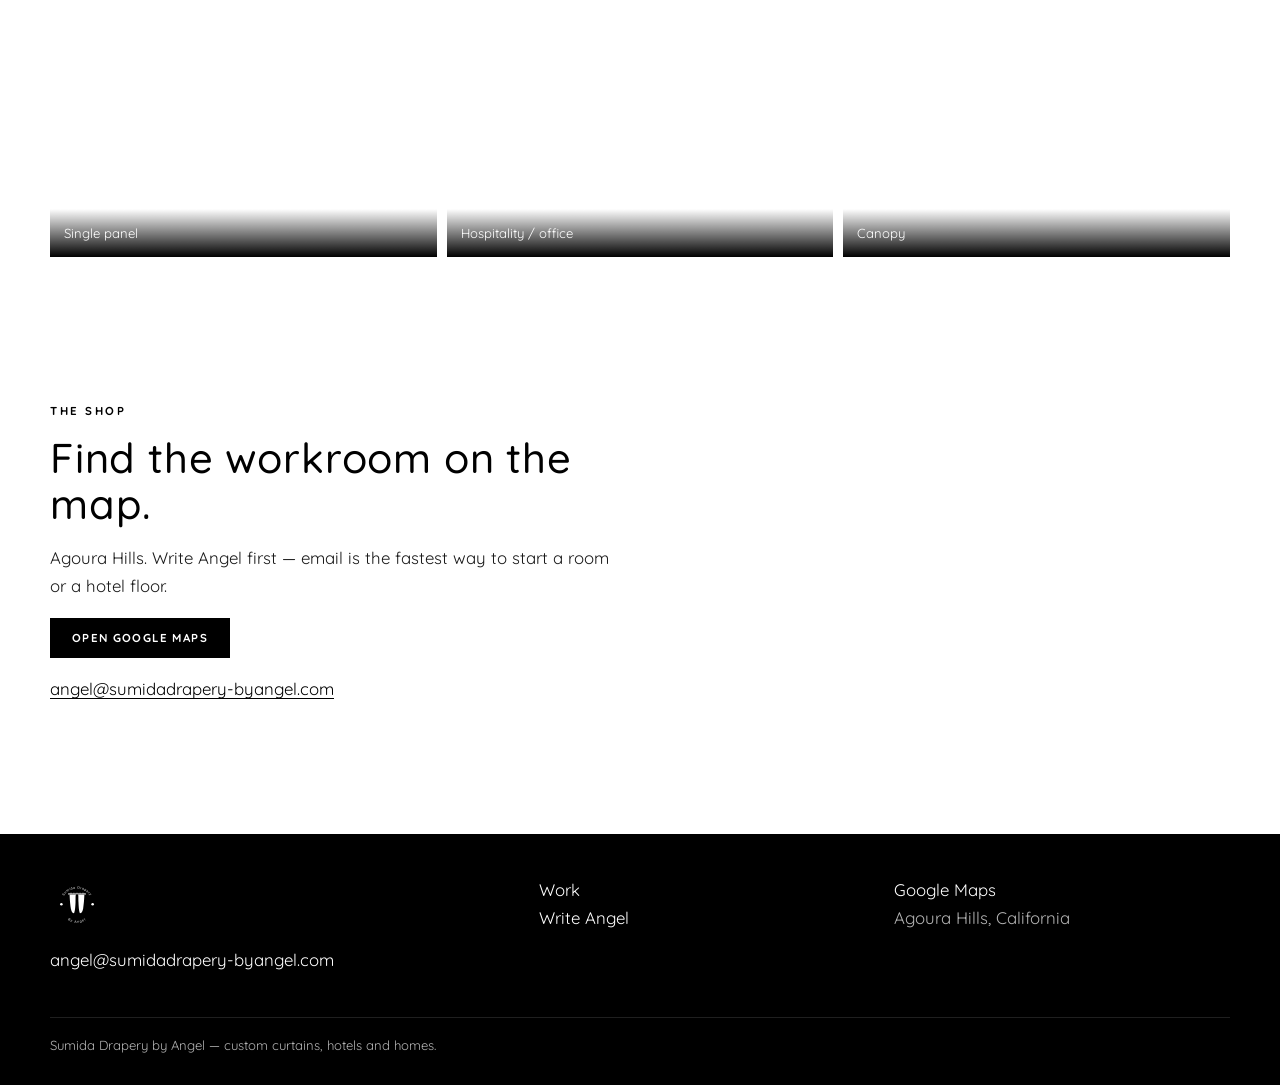
==== commit 996c9c0a: "Photo-first site: client rooms, Home/Work/Contact only, CSS scroll motion" ====
--- a/index.html
+++ b/index.html
@@ -4,48 +4,156 @@
   <meta charset="utf-8">
   <meta name="viewport" content="width=device-width, initial-scale=1">
   <title>Sumida Drapery by Angel</title>
+  <meta name="description" content="Custom curtains and drapery for hotels and homes. Workroom in Agoura Hills. angel@sumidadrapery-byangel.com">
   <link href="https://fonts.googleapis.com/css2?family=Quicksand:wght@400;500;600;700&display=swap" rel="stylesheet">
   <link rel="stylesheet" href="styles.css">
 </head>
 <body>
-  <header class="site-header"><div class="wrap header-inner">
-    <a class="logo" href="index.html"><img src="images/logo.svg" width="512" height="512" alt="Sumida Drapery by Angel"></a>
-    <nav class="site-nav">
-      <a href="index.html" aria-current="page">Home</a>
-      <a href="work.html">Work</a>
-      <a href="hospitality.html">Hotels</a>
-      <a href="about.html">About</a>
-      <a href="contact.html">Write Angel</a>
-    </nav>
-  </div></header>
-  <main>
-    <section class="billboard"><div class="wrap">
-      <img class="mark" src="images/logo.svg" width="512" height="512" alt="Sumida Drapery by Angel">
-      <h1>Custom curtains for hotels and homes</h1>
-      <p>Agoura Hills workroom. Guest rooms at scale. Living rooms measured to the inch.</p>
-      <div class="billboard-actions">
-        <a class="btn btn-fill" href="contact.html">Write Angel</a>
-        <a class="btn btn-line" href="work.html">See the work</a>
+  <a class="skip" href="#main">Skip to content</a>
+
+  <header class="site-header">
+    <div class="wrap header-inner">
+      <a class="logo" href="index.html">
+        <img src="images/logo.svg" width="512" height="512" alt="Sumida Drapery by Angel">
+      </a>
+      <input type="checkbox" id="nav-toggle" class="nav-toggle" aria-hidden="true">
+      <label class="nav-toggle-label" for="nav-toggle" aria-label="Open menu"><span></span></label>
+      <nav class="site-nav" aria-label="Primary">
+        <a href="index.html" aria-current="page">Home</a>
+        <a href="work.html">Work</a>
+        <a href="contact.html">Write Angel</a>
+      </nav>
+    </div>
+  </header>
+
+  <main id="main">
+    <section class="billboard" aria-label="Featured room">
+      <img class="billboard-photo" src="images/work-canopy.jpg" alt="Gathered white canopy ceiling and sheer curtains opening into a bedroom">
+      <div class="wrap">
+        <span class="kicker">Agoura Hills workroom</span>
+        <h1>Custom curtains for hotels and homes</h1>
+        <p>Angel cuts, sews, and hangs the cloth. Guest rooms at scale. Living rooms measured to the inch.</p>
+        <div class="billboard-actions">
+          <a class="btn btn-fill" href="contact.html">Write Angel</a>
+          <a class="btn" href="work.html">See the work</a>
+        </div>
       </div>
-    </div></section>
-    <section class="chapter"><div class="wrap pair rise">
-      <div><span class="kicker">Hotels</span><h2>A spec that repeats down the corridor.</h2><p><a class="btn btn-fill" href="hospitality.html">Hotel work</a></p></div>
-      <figure><img class="drift" src="https://picsum.photos/id/164/1200/800" alt="Hotel drapery"></figure>
-    </div></section>
-    <section class="chapter"><div class="wrap pair reverse rise">
-      <div><span class="kicker">Homes</span><h2>Measured to the sill on this street.</h2><p><a class="btn btn-fill" href="work.html">Home rooms</a></p></div>
-      <figure><img class="drift" src="https://picsum.photos/id/122/1200/800" alt="Home drapery"></figure>
-    </div></section>
-    <section class="chapter"><div class="wrap two rise">
+    </section>
+
+    <section class="stage">
+      <img src="images/work-loggia.jpg" alt="Cream pinch-pleat panels tied at arched openings on a covered terrace">
+      <div class="stage-copy">
+        <div class="wrap rise">
+          <span class="kicker">Homes</span>
+          <h2>Cloth that follows the architecture.</h2>
+          <p>Arches, canopies, tall sliders, small bath windows. Each room is measured on site and finished in the workroom.</p>
+        </div>
+      </div>
+    </section>
+
+    <section class="chapter">
+      <div class="wrap pair rise">
+        <div>
+          <span class="kicker">Layers</span>
+          <h2>A facing cloth and a sheer that still stacks.</h2>
+          <p>Side panels, lace, ripplefold, and Romans — cut so the hardware disappears and the light stays in the room.</p>
+          <p><a class="btn btn-fill" href="work.html">Full rooms</a></p>
+        </div>
+        <figure>
+          <img class="drift" src="images/work-floral.jpg" alt="Floral side drapes with ivory lace sheers under a glass chandelier">
+        </figure>
+      </div>
+    </section>
+
+    <section class="chapter" style="padding-top:0;">
+      <div class="wrap pair reverse rise">
+        <div>
+          <span class="kicker">Passages</span>
+          <h2>An arch treated like a window.</h2>
+          <p>Gathered panels hold the opening without a heavy valance. The room beyond still reads as one space.</p>
+        </div>
+        <figure>
+          <img class="drift" src="images/work-arch.jpg" alt="White gathered drapery framing an arched sitting room">
+        </figure>
+      </div>
+    </section>
+
+    <section class="stage">
+      <img src="images/work-blue.jpg" alt="Powder-blue pinch-pleat drapery with trim at a traditional living room">
+      <div class="stage-copy">
+        <div class="wrap rise">
+          <span class="kicker">Trim and hardware</span>
+          <h2>The edge is part of the job.</h2>
+          <p>Contrast tape, rings, and rods specified with the fabric so the install matches the rest of the house.</p>
+        </div>
+      </div>
+    </section>
+
+    <section class="chapter chapter-tight">
+      <div class="wrap rise">
+        <span class="kicker">Rooms on the rail</span>
+        <h2>Recent client work</h2>
+      </div>
+      <div class="wrap film">
+        <figure class="fade-late">
+          <img class="drift" src="images/work-bedroom.jpg" alt="Floor-to-ceiling sheers and side panels across a bedroom wall of glass">
+          <figcaption>Bedroom wall</figcaption>
+        </figure>
+        <figure class="fade-late">
+          <img class="drift" src="images/work-ceiling.jpg" alt="Radial gathered fabric ceiling with a shell chandelier">
+          <figcaption>Ceiling work</figcaption>
+        </figure>
+        <figure class="fade-late">
+          <img class="drift" src="images/work-romans.jpg" alt="Botanical roman shades over a marble bath vanity">
+          <figcaption>Roman shades</figcaption>
+        </figure>
+        <figure class="fade-late">
+          <img class="drift" src="images/work-rust.jpg" alt="Rust pinch-pleat panel beside a leather lounge chair and glass wall">
+          <figcaption>Single panel</figcaption>
+        </figure>
+        <figure class="fade-late">
+          <img class="drift" src="images/work-geometric.jpg" alt="Full-wall geometric drapery in a commercial meeting room">
+          <figcaption>Hospitality / office</figcaption>
+        </figure>
+        <figure class="fade-late">
+          <img class="drift" src="images/work-canopy.jpg" alt="Canopy ceiling and sheers between living room and bedroom">
+          <figcaption>Canopy</figcaption>
+        </figure>
+      </div>
+    </section>
+
+    <section class="chapter">
+      <div class="wrap two rise">
+        <div>
+          <span class="kicker">The shop</span>
+          <h2>Find the workroom on the map.</h2>
+          <p>Agoura Hills. Write Angel first — email is the fastest way to start a room or a hotel floor.</p>
+          <p><a class="btn btn-fill" href="https://maps.app.goo.gl/hLPw5W2P3LVh9kPbA">Open Google Maps</a></p>
+          <p><a href="mailto:angel@sumidadrapery-byangel.com">angel@sumidadrapery-byangel.com</a></p>
+        </div>
+        <div class="map-block">
+          <iframe title="Sumida Drapery by Angel on Google Maps" src="https://www.google.com/maps?q=34.1466713,-118.7466487&amp;z=17&amp;output=embed" loading="lazy"></iframe>
+        </div>
+      </div>
+    </section>
+  </main>
+
+  <footer class="site-footer">
+    <div class="wrap foot-grid">
       <div>
-        <span class="kicker">The listing</span>
-        <h2>See the shop on Google.</h2>
-        <p><a class="btn btn-fill" href="https://maps.app.goo.gl/hLPw5W2P3LVh9kPbA">Open Google Maps</a></p>
+        <a class="logo" href="index.html"><img src="images/logo.svg" alt="Sumida Drapery by Angel"></a>
+        <p style="margin-top:1rem;"><a href="mailto:angel@sumidadrapery-byangel.com">angel@sumidadrapery-byangel.com</a></p>
       </div>
-      <div class="map-block"><iframe title="Map" src="https://www.google.com/maps?q=34.1466713,-118.7466487&amp;z=17&amp;output=embed" loading="lazy"></iframe></div>
-    </div></section>
-  </main>
-  <footer class="site-footer"><div class="wrap">
-    <a href="mailto:angel@sumidadrapery-byangel.com">angel@sumidadrapery-byangel.com</a>
-  </div></footer>
-</body></html>
+      <div>
+        <a href="work.html">Work</a><br>
+        <a href="contact.html">Write Angel</a>
+      </div>
+      <div>
+        <a href="https://maps.app.goo.gl/hLPw5W2P3LVh9kPbA">Google Maps</a><br>
+        Agoura Hills, California
+      </div>
+    </div>
+    <div class="wrap foot-note">Sumida Drapery by Angel — custom curtains, hotels and homes.</div>
+  </footer>
+</body>
+</html>
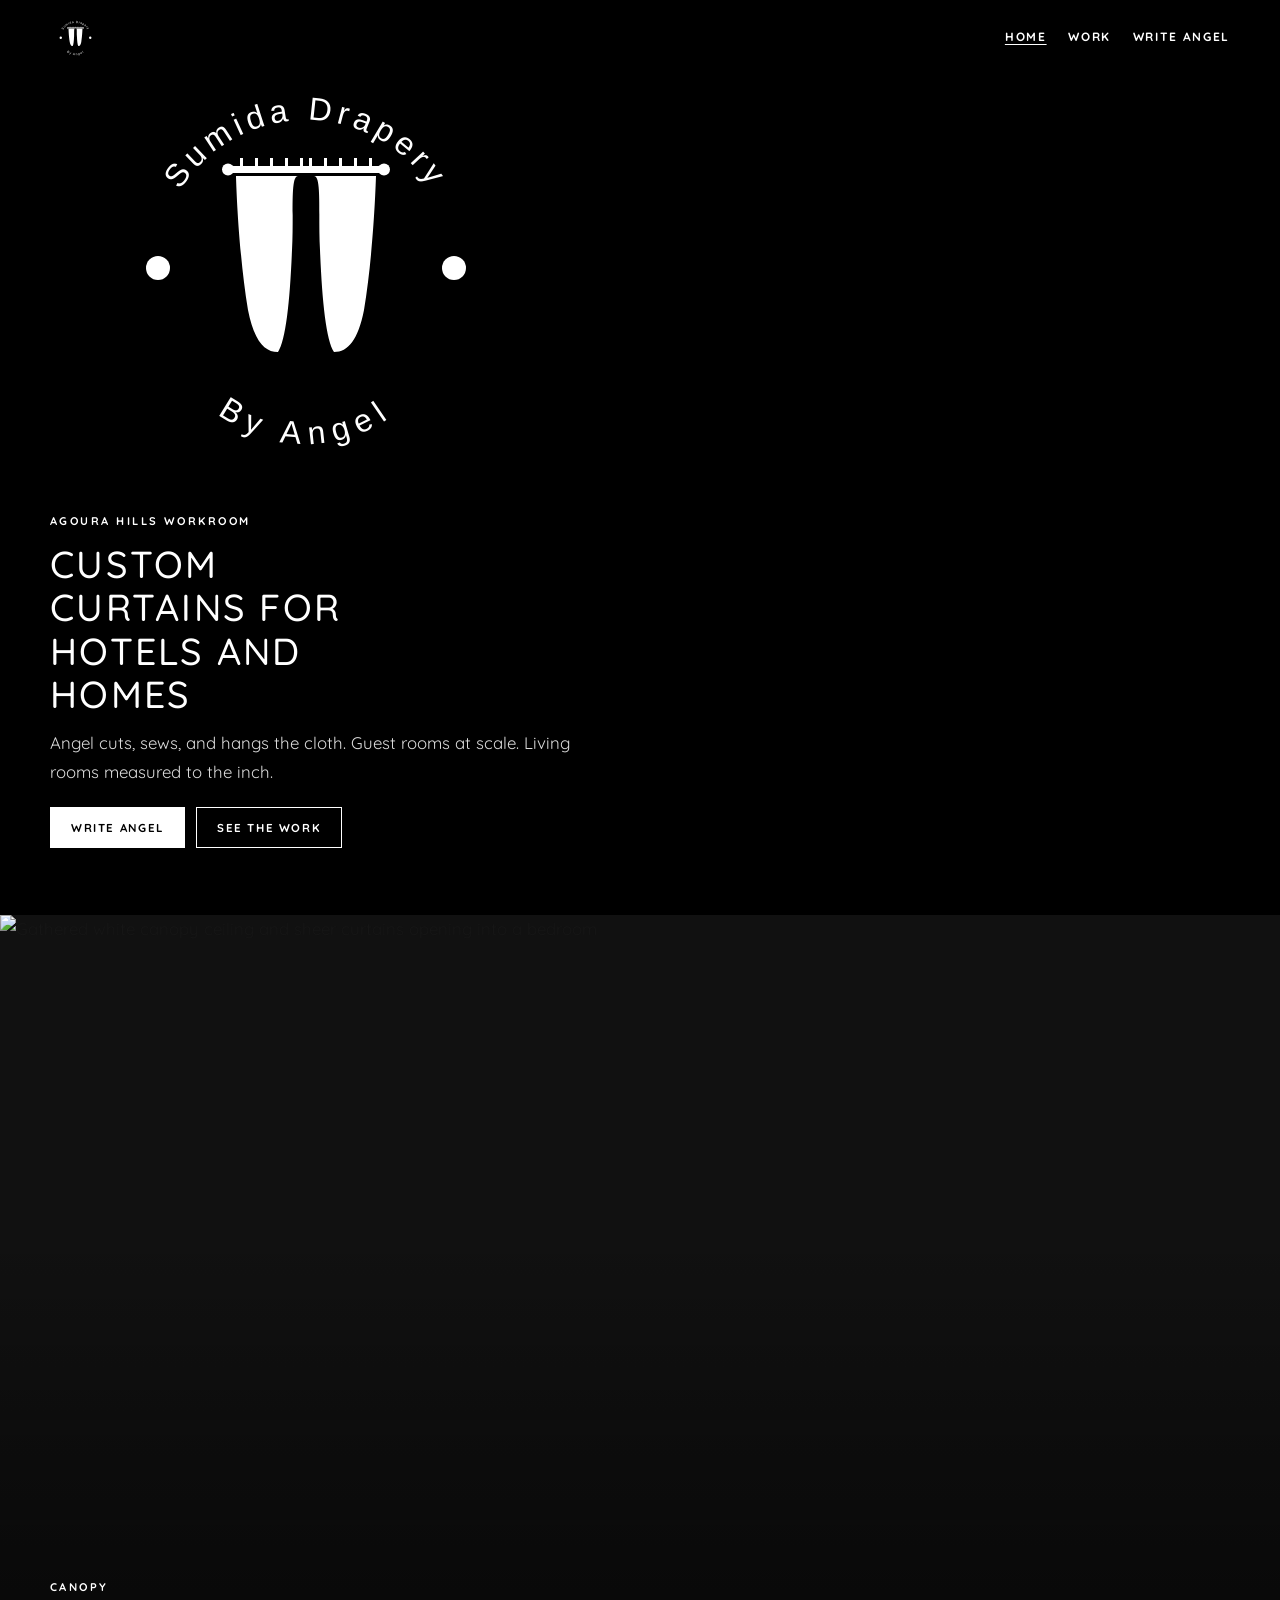
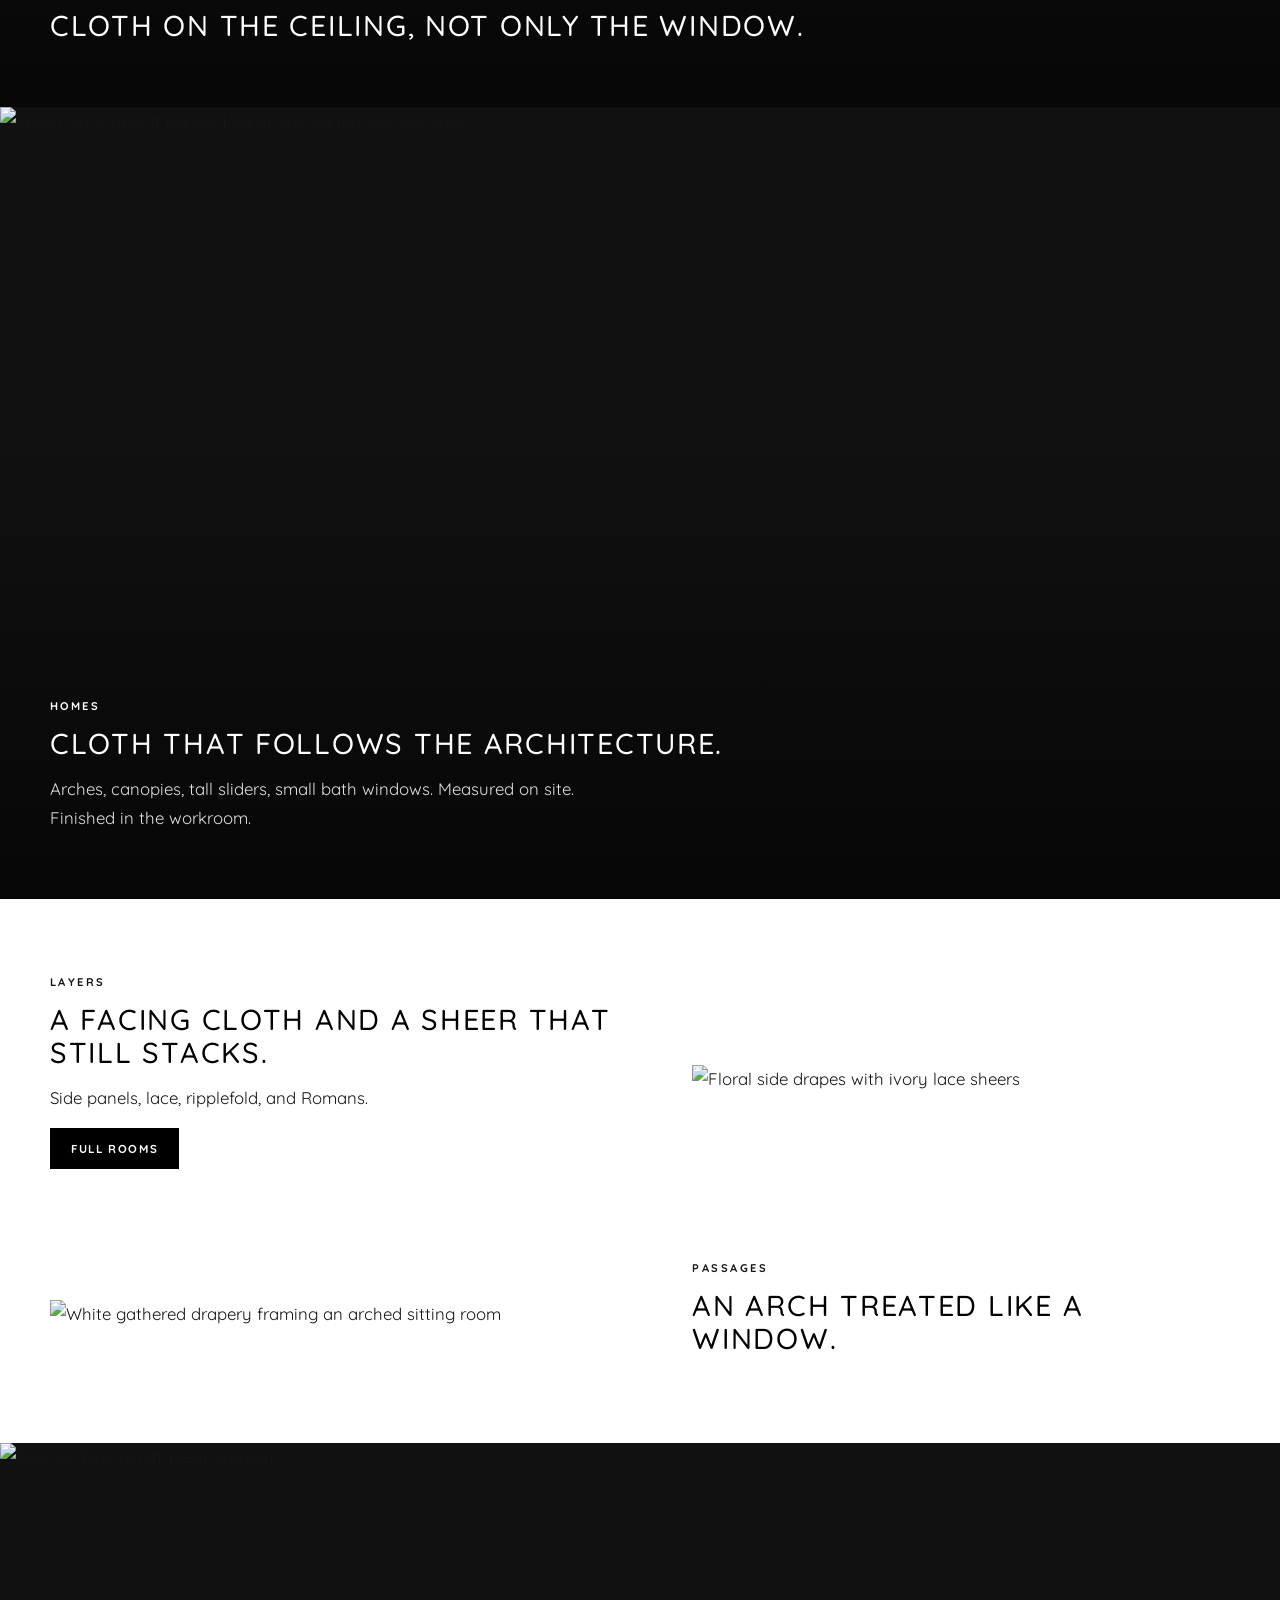
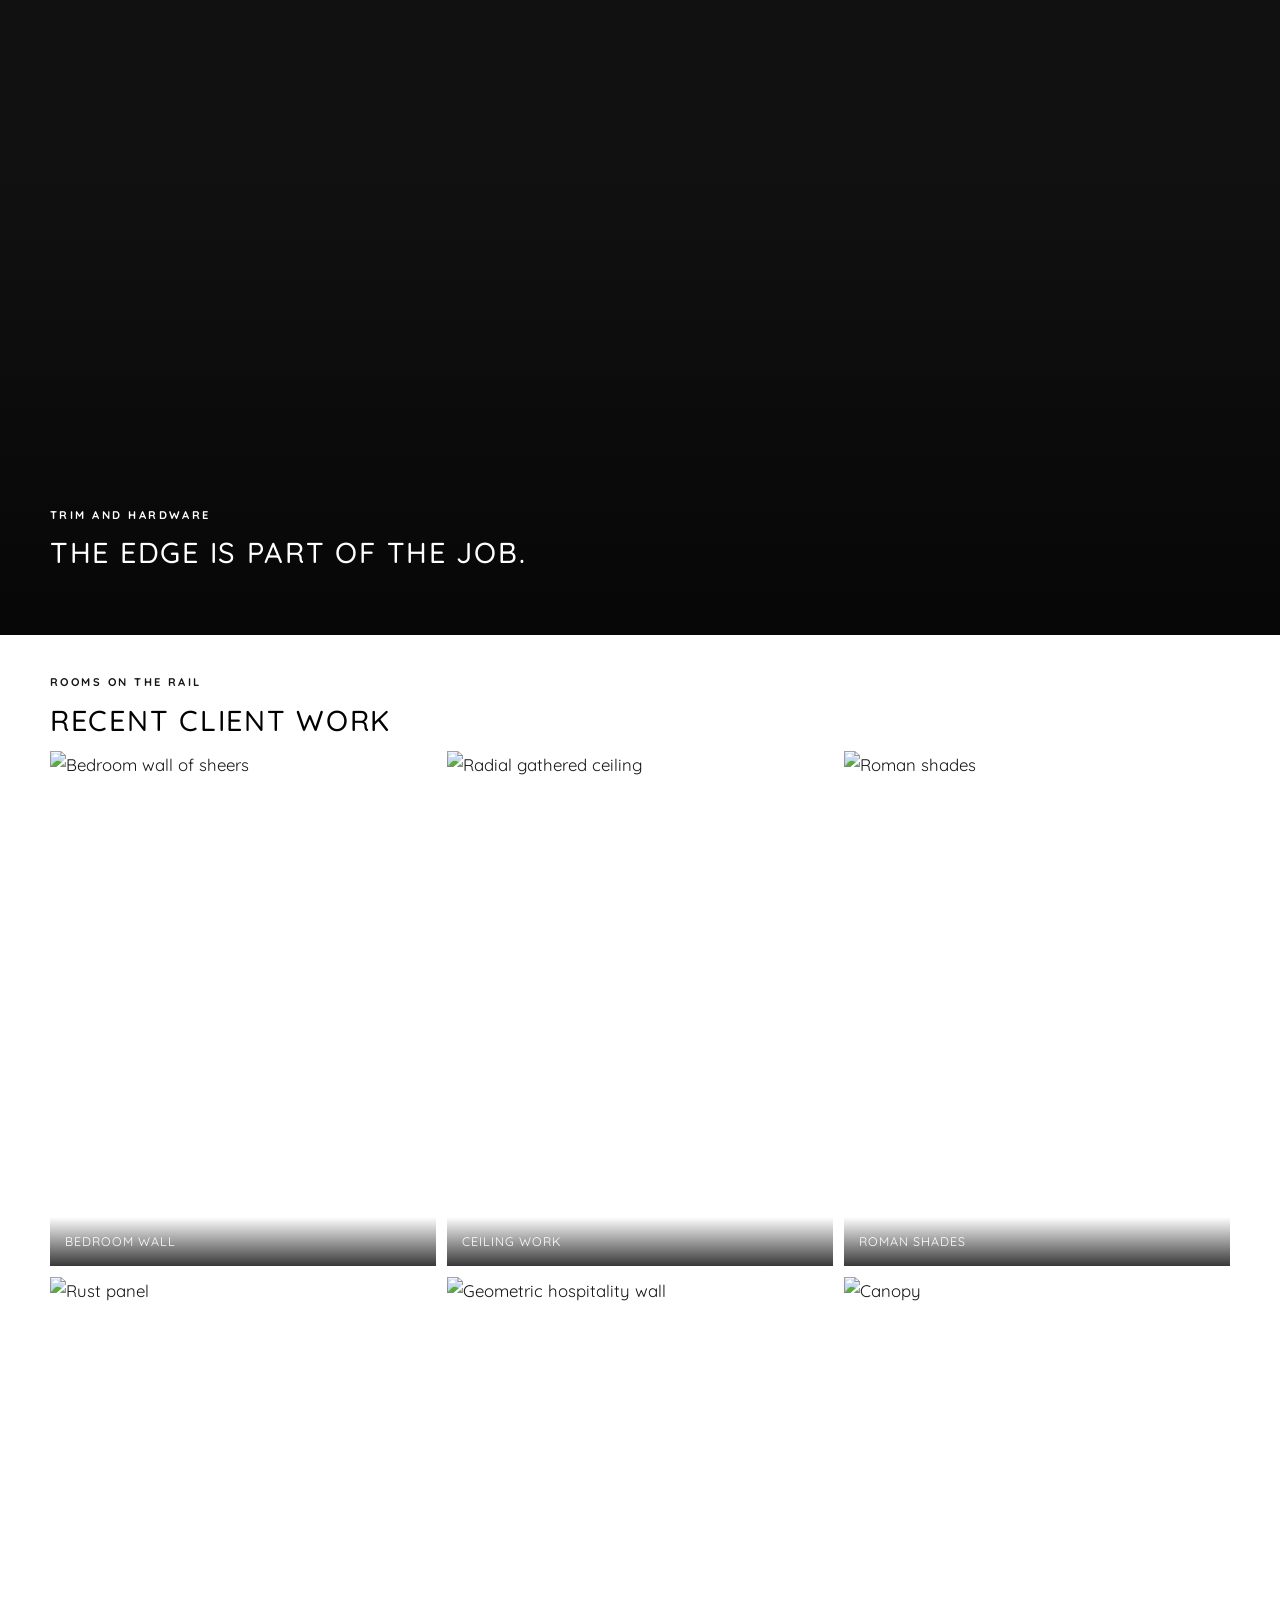
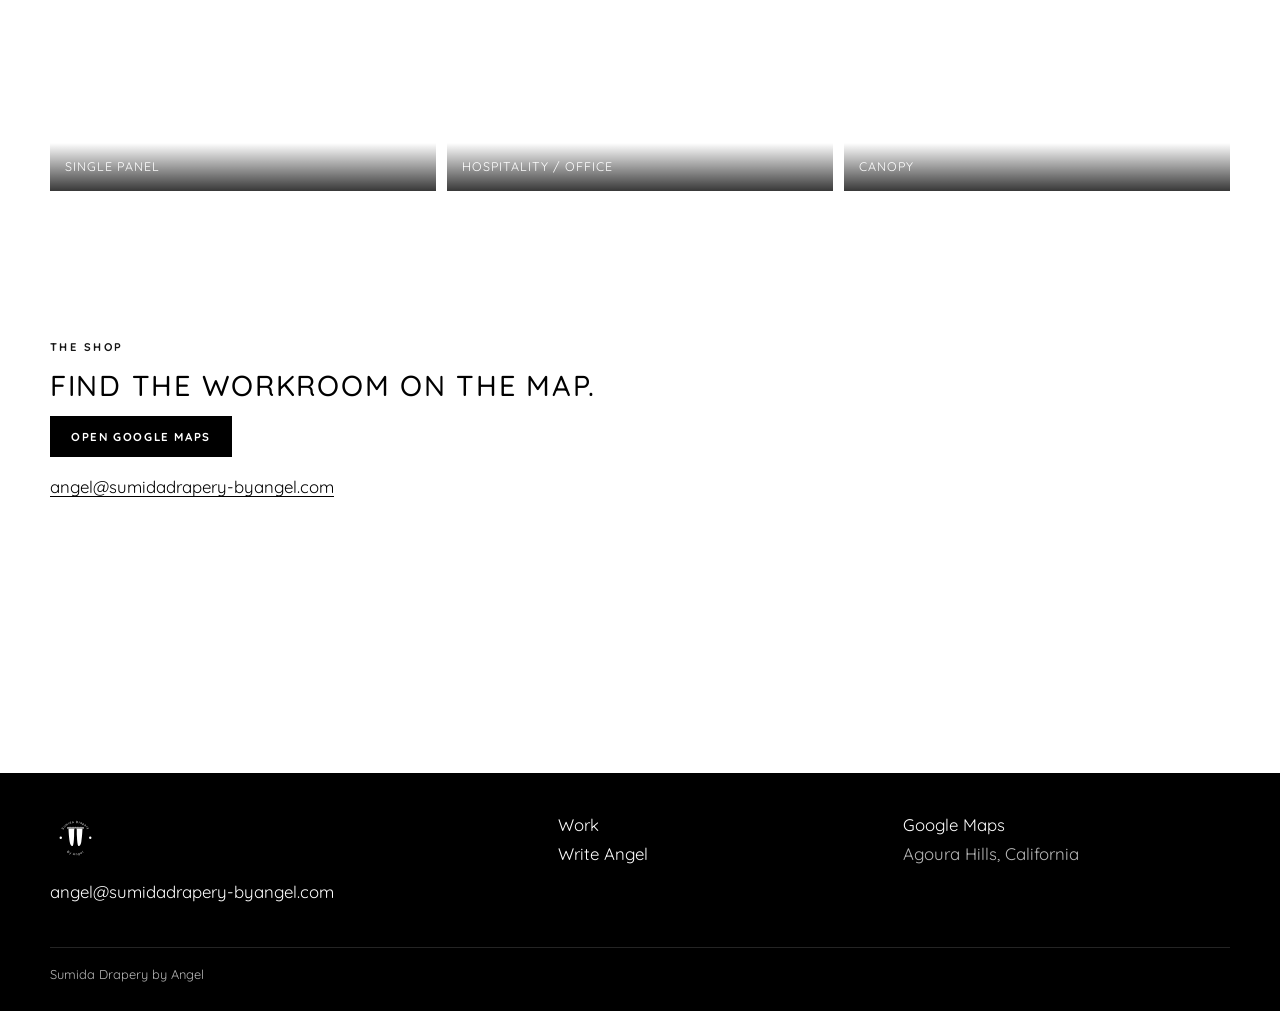
==== commit 48ed6a79: "White homepage with seal as the main image" ====
--- a/index.html
+++ b/index.html
@@ -10,12 +10,9 @@
 </head>
 <body>
   <a class="skip" href="#main">Skip to content</a>
-
   <header class="site-header">
     <div class="wrap header-inner">
-      <a class="logo" href="index.html">
-        <img src="images/logo.svg" width="512" height="512" alt="Sumida Drapery by Angel">
-      </a>
+      <a class="logo" href="index.html"><img src="images/logo.svg" width="512" height="512" alt="Sumida Drapery by Angel"></a>
       <input type="checkbox" id="nav-toggle" class="nav-toggle" aria-hidden="true">
       <label class="nav-toggle-label" for="nav-toggle" aria-label="Open menu"><span></span></label>
       <nav class="site-nav" aria-label="Primary">
@@ -25,11 +22,10 @@
       </nav>
     </div>
   </header>
-
   <main id="main">
-    <section class="billboard" aria-label="Featured room">
-      <img class="billboard-photo" src="images/work-canopy.jpg" alt="Gathered white canopy ceiling and sheer curtains opening into a bedroom">
+    <section class="billboard" aria-label="Sumida Drapery by Angel">
       <div class="wrap">
+        <img class="mark" src="images/logo.svg" width="512" height="512" alt="Sumida Drapery by Angel">
         <span class="kicker">Agoura Hills workroom</span>
         <h1>Custom curtains for hotels and homes</h1>
         <p>Angel cuts, sews, and hangs the cloth. Guest rooms at scale. Living rooms measured to the inch.</p>
@@ -39,121 +35,32 @@
         </div>
       </div>
     </section>
-
     <section class="stage">
-      <img src="images/work-loggia.jpg" alt="Cream pinch-pleat panels tied at arched openings on a covered terrace">
-      <div class="stage-copy">
-        <div class="wrap rise">
-          <span class="kicker">Homes</span>
-          <h2>Cloth that follows the architecture.</h2>
-          <p>Arches, canopies, tall sliders, small bath windows. Each room is measured on site and finished in the workroom.</p>
-        </div>
+      <img src="images/work-canopy.jpg" alt="Gathered white canopy ceiling and sheer curtains opening into a bedroom">
+      <div class="stage-copy"><div class="wrap rise"><span class="kicker">Canopy</span><h2>Cloth on the ceiling, not only the window.</h2></div></div>
+    </section>
+    <section class="stage">
+      <img src="images/work-loggia.jpg" alt="Cream pinch-pleat panels tied at arched terrace openings">
+      <div class="stage-copy"><div class="wrap rise"><span class="kicker">Homes</span><h2>Cloth that follows the architecture.</h2><p>Arches, canopies, tall sliders, small bath windows. Measured on site. Finished in the workroom.</p></div></div>
+    </section>
+    <section class="chapter"><div class="wrap pair rise"><div><span class="kicker">Layers</span><h2>A facing cloth and a sheer that still stacks.</h2><p>Side panels, lace, ripplefold, and Romans.</p><p><a class="btn btn-fill" href="work.html">Full rooms</a></p></div><figure><img class="drift" src="images/work-floral.jpg" alt="Floral side drapes with ivory lace sheers"></figure></div></section>
+    <section class="chapter" style="padding-top:0"><div class="wrap pair reverse rise"><div><span class="kicker">Passages</span><h2>An arch treated like a window.</h2></div><figure><img class="drift" src="images/work-arch.jpg" alt="White gathered drapery framing an arched sitting room"></figure></div></section>
+    <section class="stage">
+      <img src="images/work-blue.jpg" alt="Powder-blue pinch-pleat drapery">
+      <div class="stage-copy"><div class="wrap rise"><span class="kicker">Trim and hardware</span><h2>The edge is part of the job.</h2></div></div>
+    </section>
+    <section class="chapter chapter-tight">
+      <div class="wrap rise"><span class="kicker">Rooms on the rail</span><h2>Recent client work</h2></div>
+      <div class="wrap film">
+        <figure class="fade-late"><img class="drift" src="images/work-bedroom.jpg" alt="Bedroom wall of sheers"><figcaption>Bedroom wall</figcaption></figure>
+        <figure class="fade-late"><img class="drift" src="images/work-ceiling.jpg" alt="Radial gathered ceiling"><figcaption>Ceiling work</figcaption></figure>
+        <figure class="fade-late"><img class="drift" src="images/work-romans.jpg" alt="Roman shades"><figcaption>Roman shades</figcaption></figure>
+        <figure class="fade-late"><img class="drift" src="images/work-rust.jpg" alt="Rust panel"><figcaption>Single panel</figcaption></figure>
+        <figure class="fade-late"><img class="drift" src="images/work-geometric.jpg" alt="Geometric hospitality wall"><figcaption>Hospitality / office</figcaption></figure>
+        <figure class="fade-late"><img class="drift" src="images/work-canopy.jpg" alt="Canopy"><figcaption>Canopy</figcaption></figure>
       </div>
     </section>
-
-    <section class="chapter">
-      <div class="wrap pair rise">
-        <div>
-          <span class="kicker">Layers</span>
-          <h2>A facing cloth and a sheer that still stacks.</h2>
-          <p>Side panels, lace, ripplefold, and Romans — cut so the hardware disappears and the light stays in the room.</p>
-          <p><a class="btn btn-fill" href="work.html">Full rooms</a></p>
-        </div>
-        <figure>
-          <img class="drift" src="images/work-floral.jpg" alt="Floral side drapes with ivory lace sheers under a glass chandelier">
-        </figure>
-      </div>
-    </section>
-
-    <section class="chapter" style="padding-top:0;">
-      <div class="wrap pair reverse rise">
-        <div>
-          <span class="kicker">Passages</span>
-          <h2>An arch treated like a window.</h2>
-          <p>Gathered panels hold the opening without a heavy valance. The room beyond still reads as one space.</p>
-        </div>
-        <figure>
-          <img class="drift" src="images/work-arch.jpg" alt="White gathered drapery framing an arched sitting room">
-        </figure>
-      </div>
-    </section>
-
-    <section class="stage">
-      <img src="images/work-blue.jpg" alt="Powder-blue pinch-pleat drapery with trim at a traditional living room">
-      <div class="stage-copy">
-        <div class="wrap rise">
-          <span class="kicker">Trim and hardware</span>
-          <h2>The edge is part of the job.</h2>
-          <p>Contrast tape, rings, and rods specified with the fabric so the install matches the rest of the house.</p>
-        </div>
-      </div>
-    </section>
-
-    <section class="chapter chapter-tight">
-      <div class="wrap rise">
-        <span class="kicker">Rooms on the rail</span>
-        <h2>Recent client work</h2>
-      </div>
-      <div class="wrap film">
-        <figure class="fade-late">
-          <img class="drift" src="images/work-bedroom.jpg" alt="Floor-to-ceiling sheers and side panels across a bedroom wall of glass">
-          <figcaption>Bedroom wall</figcaption>
-        </figure>
-        <figure class="fade-late">
-          <img class="drift" src="images/work-ceiling.jpg" alt="Radial gathered fabric ceiling with a shell chandelier">
-          <figcaption>Ceiling work</figcaption>
-        </figure>
-        <figure class="fade-late">
-          <img class="drift" src="images/work-romans.jpg" alt="Botanical roman shades over a marble bath vanity">
-          <figcaption>Roman shades</figcaption>
-        </figure>
-        <figure class="fade-late">
-          <img class="drift" src="images/work-rust.jpg" alt="Rust pinch-pleat panel beside a leather lounge chair and glass wall">
-          <figcaption>Single panel</figcaption>
-        </figure>
-        <figure class="fade-late">
-          <img class="drift" src="images/work-geometric.jpg" alt="Full-wall geometric drapery in a commercial meeting room">
-          <figcaption>Hospitality / office</figcaption>
-        </figure>
-        <figure class="fade-late">
-          <img class="drift" src="images/work-canopy.jpg" alt="Canopy ceiling and sheers between living room and bedroom">
-          <figcaption>Canopy</figcaption>
-        </figure>
-      </div>
-    </section>
-
-    <section class="chapter">
-      <div class="wrap two rise">
-        <div>
-          <span class="kicker">The shop</span>
-          <h2>Find the workroom on the map.</h2>
-          <p>Agoura Hills. Write Angel first — email is the fastest way to start a room or a hotel floor.</p>
-          <p><a class="btn btn-fill" href="https://maps.app.goo.gl/hLPw5W2P3LVh9kPbA">Open Google Maps</a></p>
-          <p><a href="mailto:angel@sumidadrapery-byangel.com">angel@sumidadrapery-byangel.com</a></p>
-        </div>
-        <div class="map-block">
-          <iframe title="Sumida Drapery by Angel on Google Maps" src="https://www.google.com/maps?q=34.1466713,-118.7466487&amp;z=17&amp;output=embed" loading="lazy"></iframe>
-        </div>
-      </div>
-    </section>
+    <section class="chapter"><div class="wrap two rise"><div><span class="kicker">The shop</span><h2>Find the workroom on the map.</h2><p><a class="btn btn-fill" href="https://maps.app.goo.gl/hLPw5W2P3LVh9kPbA">Open Google Maps</a></p><p><a href="mailto:angel@sumidadrapery-byangel.com">angel@sumidadrapery-byangel.com</a></p></div><div class="map-block"><iframe title="Map" src="https://www.google.com/maps?q=34.1466713,-118.7466487&z=17&output=embed" loading="lazy"></iframe></div></div></section>
   </main>
-
-  <footer class="site-footer">
-    <div class="wrap foot-grid">
-      <div>
-        <a class="logo" href="index.html"><img src="images/logo.svg" alt="Sumida Drapery by Angel"></a>
-        <p style="margin-top:1rem;"><a href="mailto:angel@sumidadrapery-byangel.com">angel@sumidadrapery-byangel.com</a></p>
-      </div>
-      <div>
-        <a href="work.html">Work</a><br>
-        <a href="contact.html">Write Angel</a>
-      </div>
-      <div>
-        <a href="https://maps.app.goo.gl/hLPw5W2P3LVh9kPbA">Google Maps</a><br>
-        Agoura Hills, California
-      </div>
-    </div>
-    <div class="wrap foot-note">Sumida Drapery by Angel — custom curtains, hotels and homes.</div>
-  </footer>
-</body>
-</html>
+  <footer class="site-footer"><div class="wrap foot-grid"><div><a class="logo" href="index.html"><img src="images/logo.svg" alt="Sumida Drapery by Angel"></a><p style="margin-top:1rem"><a href="mailto:angel@sumidadrapery-byangel.com">angel@sumidadrapery-byangel.com</a></p></div><div><a href="work.html">Work</a><br><a href="contact.html">Write Angel</a></div><div><a href="https://maps.app.goo.gl/hLPw5W2P3LVh9kPbA">Google Maps</a><br>Agoura Hills, California</div></div><div class="wrap foot-note">Sumida Drapery by Angel</div></footer>
+</body></html>
--- a/styles.css
+++ b/styles.css
@@ -1,97 +1,387 @@
-/* Sumida Drapery by Angel — black / white seal theme */
+/* Sumida Drapery by Angel
+   Palette from the seal: black, white, Quicksand.
+   Photos stay in color. Motion is CSS-only (view timelines). */
+
 :root {
-  --cloth: #ffffff;
-  --chalk: #ffffff;
-  --char: #000000;
-  --char-2: #1a1a1a;
-  --rust: #000000;
-  --sand: #ffffff;
-  --paper: #ffffff;
-  --serif: "Quicksand", "Segoe UI", system-ui, sans-serif;
-  --sans: "Quicksand", "Segoe UI", system-ui, sans-serif;
+  --black: #000000;
+  --white: #ffffff;
+  --ink: #161616;
+  --mute: #5c5c5c;
+  --font: "Quicksand", "Segoe UI", system-ui, sans-serif;
   --max: 1180px;
-}
+  --space: clamp(1.25rem, 3vw, 2.4rem);
+}
+
 *, *::before, *::after { box-sizing: border-box; }
 html { scroll-behavior: smooth; }
-body { margin: 0; font-family: var(--sans); font-size: 1.05rem; line-height: 1.7; color: var(--char-2); background: var(--paper); }
+body {
+  margin: 0;
+  font-family: var(--font);
+  font-size: 1.05rem;
+  line-height: 1.7;
+  color: var(--ink);
+  background: var(--white);
+}
+
 img { max-width: 100%; height: auto; display: block; }
-a { color: #000; text-underline-offset: 3px; }
-a:focus-visible, button:focus-visible, input:focus-visible, textarea:focus-visible, select:focus-visible, .nav-toggle-label:focus-visible { outline: 2px solid #000; outline-offset: 3px; }
-h1, h2, h3 { font-family: var(--sans); font-weight: 500; line-height: 1.12; letter-spacing: 0.02em; color: #000; margin: 0 0 0.85rem; }
-h1 { font-size: clamp(2.4rem, 7vw, 4.4rem); }
-h2 { font-size: clamp(1.8rem, 4vw, 2.6rem); }
-.wrap { width: min(100% - 2.2rem, var(--max)); margin-inline: auto; }
-.kicker { display: block; font-size: 0.72rem; letter-spacing: 0.22em; text-transform: uppercase; font-weight: 700; color: #000; margin-bottom: 0.8rem; }
-.chapter-dark .kicker { color: #fff; }
-.btn { display: inline-flex; align-items: center; padding: 0.85rem 1.3rem; font: 700 0.72rem/1 var(--sans); letter-spacing: 0.12em; text-transform: uppercase; text-decoration: none; border: 1px solid currentColor; background: transparent; cursor: pointer; color: inherit; }
-.btn-fill { background: #000; color: #fff; border-color: #000; }
+a { color: var(--black); text-underline-offset: 3px; }
+a:focus-visible,
+button:focus-visible,
+input:focus-visible,
+textarea:focus-visible,
+.nav-toggle-label:focus-visible {
+  outline: 2px solid #000;
+  outline-offset: 3px;
+}
+
+h1, h2, h3 {
+  font-family: var(--font);
+  font-weight: 500;
+  letter-spacing: 0.06em;
+  text-transform: uppercase;
+  line-height: 1.15;
+  color: #000;
+  margin: 0 0 0.9rem;
+}
+h1 { font-size: clamp(1.55rem, 3.6vw, 2.35rem); }
+h2 { font-size: clamp(1.28rem, 2.7vw, 1.8rem); }
+p { margin: 0 0 1rem; }
+
+.wrap { width: min(100% - 2rem, var(--max)); margin-inline: auto; }
+.kicker {
+  display: block;
+  font-size: 0.7rem;
+  letter-spacing: 0.22em;
+  text-transform: uppercase;
+  font-weight: 700;
+  margin-bottom: 0.7rem;
+}
+
+.btn {
+  display: inline-flex;
+  align-items: center;
+  padding: 0.85rem 1.25rem;
+  font: 700 0.72rem/1 var(--font);
+  letter-spacing: 0.14em;
+  text-transform: uppercase;
+  text-decoration: none;
+  border: 1px solid #000;
+  background: transparent;
+  color: #000;
+  cursor: pointer;
+}
+.btn:hover { background: #000; color: #fff; }
+.btn-fill { background: #000; color: #fff; }
 .btn-fill:hover { background: #fff; color: #000; }
-.btn-line:hover { background: #000; color: #fff; border-color: #000; }
-.skip { position: absolute; left: 1rem; top: -4rem; background: #000; color: #fff; padding: 0.4rem 0.7rem; z-index: 90; }
+
+.skip {
+  position: absolute;
+  left: 1rem;
+  top: -4rem;
+  background: #000;
+  color: #fff;
+  padding: 0.4rem 0.7rem;
+  z-index: 60;
+}
 .skip:focus { top: 0.6rem; }
-.site-header { position: absolute; top: 0; left: 0; right: 0; z-index: 40; color: #fff; }
-.header-inner { display: flex; align-items: center; justify-content: space-between; min-height: 4.8rem; gap: 1rem; }
-.logo { display: flex; align-items: center; text-decoration: none; line-height: 0; }
-.logo img { width: 3.4rem; height: 3.4rem; object-fit: cover; border-radius: 50%; }
+
+.site-header {
+  position: absolute;
+  inset: 0 0 auto;
+  z-index: 40;
+  color: #fff;
+}
+.header-inner {
+  display: flex;
+  align-items: center;
+  justify-content: space-between;
+  min-height: 4.6rem;
+}
+.logo { line-height: 0; }
+.logo img {
+  width: 3.2rem;
+  height: 3.2rem;
+  object-fit: cover;
+  border-radius: 50%;
+  background: #000;
+}
 .nav-toggle { position: absolute; opacity: 0; width: 1px; height: 1px; }
-.nav-toggle-label { width: 2.2rem; height: 2.2rem; display: grid; place-items: center; cursor: pointer; }
-.nav-toggle-label span, .nav-toggle-label span::before, .nav-toggle-label span::after { display: block; width: 1.2rem; height: 1.5px; background: currentColor; position: relative; }
-.nav-toggle-label span::before, .nav-toggle-label span::after { content: ""; position: absolute; left: 0; }
+.nav-toggle-label {
+  width: 2.2rem;
+  height: 2.2rem;
+  display: grid;
+  place-items: center;
+  cursor: pointer;
+}
+.nav-toggle-label span,
+.nav-toggle-label span::before,
+.nav-toggle-label span::after {
+  display: block;
+  width: 1.15rem;
+  height: 1.5px;
+  background: currentColor;
+  position: relative;
+}
+.nav-toggle-label span::before,
+.nav-toggle-label span::after { content: ""; position: absolute; left: 0; }
 .nav-toggle-label span::before { top: -6px; }
 .nav-toggle-label span::after { top: 6px; }
-.site-nav { display: none; position: absolute; top: 100%; left: 0; right: 0; background: #000; padding: 0.8rem 1.1rem 1.3rem; flex-direction: column; }
+.site-nav {
+  display: none;
+  position: absolute;
+  top: 100%;
+  left: 0;
+  right: 0;
+  background: #000;
+  padding: 0.7rem 1.1rem 1.2rem;
+  flex-direction: column;
+}
 .nav-toggle:checked ~ .site-nav { display: flex; }
-.site-nav a { color: #fff; text-decoration: none; padding: 0.55rem 0; font-size: 0.78rem; letter-spacing: 0.12em; text-transform: uppercase; font-weight: 700; }
-.inner-page .site-header { position: sticky; background: #000; }
-.billboard { min-height: 100vh; display: grid; place-items: center; text-align: center; background: #000; color: #fff; padding: 6.5rem 0 3.5rem; }
-.billboard .mark { width: min(72vw, 28rem); height: auto; margin: 0 auto 1.6rem; }
-.billboard h1 { color: #fff; max-width: 18ch; margin-inline: auto; font-size: clamp(1.4rem, 3.2vw, 2rem); font-weight: 500; letter-spacing: 0.08em; text-transform: uppercase; }
-.billboard p { max-width: 32rem; margin-inline: auto; color: rgb(255 255 255 / 0.78); }
-.billboard-actions { display: flex; flex-wrap: wrap; justify-content: center; gap: 0.7rem; margin-top: 1.4rem; }
-.billboard .btn-line { color: #fff; border-color: rgb(255 255 255 / 0.7); }
-.billboard .btn-fill { background: #fff; color: #000; border-color: #fff; }
+.site-nav a {
+  color: #fff;
+  text-decoration: none;
+  padding: 0.5rem 0;
+  font-size: 0.75rem;
+  letter-spacing: 0.14em;
+  text-transform: uppercase;
+  font-weight: 700;
+}
+.site-nav a[aria-current="page"] { text-decoration: underline; }
+.inner-page .site-header {
+  position: sticky;
+  top: 0;
+  background: #000;
+}
+
+.billboard {
+  position: relative;
+  min-height: 100svh;
+  display: grid;
+  place-items: end center;
+  text-align: left;
+  color: #fff;
+  overflow: hidden;
+  background: #000;
+}
+.billboard-photo {
+  position: absolute;
+  inset: 0;
+  width: 100%;
+  height: 100%;
+  object-fit: cover;
+  animation: ken linear both;
+  animation-timeline: view();
+  animation-range: entry 0% cover 50%;
+}
+.billboard::after {
+  content: "";
+  position: absolute;
+  inset: 0;
+  background:
+    linear-gradient(180deg, rgb(0 0 0 / 0.35) 0%, rgb(0 0 0 / 0.12) 38%, rgb(0 0 0 / 0.72) 100%);
+}
+.billboard .wrap {
+  position: relative;
+  z-index: 1;
+  padding: 0 0 4.2rem;
+}
+.billboard h1 { color: #fff; max-width: 16ch; }
+.billboard p { max-width: 34rem; color: rgb(255 255 255 / 0.86); }
+.billboard-actions {
+  display: flex;
+  flex-wrap: wrap;
+  gap: 0.7rem;
+  margin-top: 1.3rem;
+}
+.billboard .btn { border-color: #fff; color: #fff; }
+.billboard .btn-fill { background: #fff; color: #000; }
 .billboard .btn-fill:hover { background: transparent; color: #fff; }
-.chapter { padding: 4.5rem 0; }
-.chapter-dark { background: #000; color: rgb(255 255 255 / 0.86); }
-.chapter-dark h2, .chapter-dark h3 { color: #fff; }
-.pair { display: grid; gap: 1.6rem; }
-.pair img { width: 100%; aspect-ratio: 4 / 3; object-fit: cover; }
-.film { display: grid; gap: 0.6rem; }
+.billboard .btn:hover { background: #fff; color: #000; }
+
+.chapter { padding: 4.6rem 0; }
+.chapter-tight { padding: 2.4rem 0 4.6rem; }
+.pair { display: grid; gap: 1.5rem; }
+.pair figure { margin: 0; overflow: hidden; }
+.pair img,
+.film img,
+.stage img {
+  width: 100%;
+  object-fit: cover;
+}
+
+.stage {
+  position: relative;
+  min-height: min(88svh, 52rem);
+  overflow: hidden;
+  background: #111;
+}
+.stage img {
+  position: absolute;
+  inset: 0;
+  height: 100%;
+  animation: ken linear both;
+  animation-timeline: view();
+  animation-range: entry 0% cover 60%;
+}
+.stage-copy {
+  position: relative;
+  z-index: 1;
+  min-height: inherit;
+  display: flex;
+  align-items: flex-end;
+  padding: 3.2rem 0;
+  color: #fff;
+  background: linear-gradient(180deg, transparent 40%, rgb(0 0 0 / 0.62));
+}
+.stage-copy h2,
+.stage-copy .kicker { color: #fff; }
+.stage-copy p { max-width: 36rem; color: rgb(255 255 255 / 0.88); }
+
+.film { display: grid; gap: 0.7rem; }
 .film figure { margin: 0; position: relative; overflow: hidden; }
-.film img { width: 100%; aspect-ratio: 5 / 4; object-fit: cover; }
-.film figcaption { position: absolute; left: 0; right: 0; bottom: 0; padding: 0.8rem 0.9rem; background: linear-gradient(transparent, #000); color: #fff; font-size: 0.82rem; }
-.map-block iframe { width: 100%; height: 22rem; border: 0; filter: grayscale(1); }
+.film img { aspect-ratio: 4 / 3; }
+.film figcaption {
+  position: absolute;
+  left: 0;
+  right: 0;
+  bottom: 0;
+  padding: 0.85rem 0.95rem;
+  background: linear-gradient(transparent, rgb(0 0 0 / 0.78));
+  color: #fff;
+  font-size: 0.78rem;
+  letter-spacing: 0.08em;
+  text-transform: uppercase;
+}
+
+.gallery { display: grid; gap: 0.7rem; }
+.gallery figure { margin: 0; overflow: hidden; }
+.gallery img { width: 100%; aspect-ratio: 4 / 3; object-fit: cover; }
+.gallery figcaption {
+  padding: 0.7rem 0 0.2rem;
+  font-size: 0.75rem;
+  letter-spacing: 0.1em;
+  text-transform: uppercase;
+  font-weight: 700;
+}
+
+.map-block iframe {
+  width: 100%;
+  height: 22rem;
+  border: 0;
+  filter: grayscale(1);
+}
+
 .form { display: grid; gap: 0.85rem; }
 .field { display: grid; gap: 0.28rem; }
-.field label { font-size: 0.78rem; letter-spacing: 0.08em; text-transform: uppercase; font-weight: 700; }
-.field input, .field select, .field textarea { font: inherit; color: #000; background: transparent; border: 0; border-bottom: 1px solid currentColor; padding: 0.7rem 0; width: 100%; }
+.field label,
+fieldset.field legend {
+  font-size: 0.72rem;
+  letter-spacing: 0.12em;
+  text-transform: uppercase;
+  font-weight: 700;
+}
+.field input,
+.field textarea {
+  font: inherit;
+  color: #000;
+  background: transparent;
+  border: 0;
+  border-bottom: 1px solid #000;
+  padding: 0.7rem 0;
+  width: 100%;
+}
 .field textarea { min-height: 7rem; resize: vertical; }
-.choice-row { display: flex; gap: 1.4rem; padding-top: 0.4rem; }
-.choice { display: inline-flex; align-items: center; gap: 0.4rem; font-weight: 400; text-transform: none; letter-spacing: 0; cursor: pointer; }
+.choice-row { display: flex; gap: 1.3rem; padding-top: 0.35rem; }
+.choice {
+  display: inline-flex;
+  align-items: center;
+  gap: 0.35rem;
+  font-weight: 500;
+  text-transform: none;
+  letter-spacing: 0;
+  cursor: pointer;
+}
 .choice input { width: auto; }
 .biz-block { display: none; }
 .local-field:has(#local-yes:checked) + .biz-block { display: grid; }
-.form-alert { color: #000; font-size: 0.9rem; }
 .honey { position: absolute; left: -9999px; }
-.site-footer { background: #000; color: rgb(255 255 255 / 0.7); padding: 2.6rem 0 1.8rem; }
+
+.site-footer {
+  background: #000;
+  color: rgb(255 255 255 / 0.72);
+  padding: 2.4rem 0 1.6rem;
+}
 .site-footer a { color: #fff; text-decoration: none; }
-.foot-grid { display: grid; gap: 1.2rem; }
-.foot-note { margin-top: 1.6rem; font-size: 0.82rem; border-top: 1px solid rgb(255 255 255 / 0.12); padding-top: 1rem; }
-.rise { animation: rise linear both; animation-timeline: view(); animation-range: entry 0% entry 35%; }
-.drift { animation: drift linear both; animation-timeline: view(); animation-range: entry 0% cover 40%; }
-@keyframes rise { from { opacity: 0; transform: translateY(2.8rem); } to { opacity: 1; transform: none; } }
-@keyframes drift { from { transform: scale(1.08); } to { transform: scale(1); } }
+.site-footer a:hover { text-decoration: underline; }
+.foot-grid { display: grid; gap: 1.1rem; }
+.foot-note {
+  margin-top: 1.5rem;
+  font-size: 0.8rem;
+  border-top: 1px solid rgb(255 255 255 / 0.14);
+  padding-top: 1rem;
+}
+
+.rise {
+  animation: rise linear both;
+  animation-timeline: view();
+  animation-range: entry 0% entry 38%;
+}
+.drift {
+  animation: drift linear both;
+  animation-timeline: view();
+  animation-range: entry 0% cover 45%;
+}
+.fade-late {
+  animation: rise linear both;
+  animation-timeline: view();
+  animation-range: entry 12% entry 48%;
+}
+
+@keyframes rise {
+  from { opacity: 0; transform: translateY(2.6rem); }
+  to { opacity: 1; transform: none; }
+}
+@keyframes drift {
+  from { transform: scale(1.1); }
+  to { transform: scale(1); }
+}
+@keyframes ken {
+  from { transform: scale(1.12) translateY(-2%); }
+  to { transform: scale(1) translateY(0); }
+}
+
 @media (min-width: 800px) {
-  .pair { grid-template-columns: 1.05fr 0.95fr; align-items: center; gap: 3rem; }
+  .pair {
+    grid-template-columns: 1.05fr 0.95fr;
+    align-items: center;
+    gap: 3rem;
+  }
   .pair.reverse > :first-child { order: 2; }
   .film { grid-template-columns: repeat(3, 1fr); }
   .film img { aspect-ratio: 3 / 4; }
+  .gallery { grid-template-columns: repeat(2, 1fr); }
+  .gallery .wide { grid-column: 1 / -1; }
+  .gallery .wide img { aspect-ratio: 16 / 9; }
   .two { display: grid; grid-template-columns: 1fr 1fr; gap: 2.4rem; }
-  .foot-grid { grid-template-columns: 1.4fr 1fr 1fr; }
-}
+  .foot-grid { grid-template-columns: 1.5fr 1fr 1fr; }
+}
+
 @media (min-width: 980px) {
-  .nav-toggle, .nav-toggle-label { display: none; }
-  .site-nav { position: static; display: flex; flex-direction: row; gap: 1.15rem; padding: 0; background: transparent; }
+  .nav-toggle,
+  .nav-toggle-label { display: none; }
+  .site-nav {
+    position: static;
+    display: flex;
+    flex-direction: row;
+    gap: 1.35rem;
+    padding: 0;
+    background: transparent;
+  }
   .site-nav a { padding: 0; }
-}
-@media (prefers-reduced-motion: reduce) { .rise, .drift { animation: none; } }
+  .gallery { grid-template-columns: repeat(3, 1fr); }
+  .gallery .wide { grid-column: span 2; }
+}
+
+@media (prefers-reduced-motion: reduce) {
+  .rise, .drift, .fade-late, .billboard-photo, .stage img { animation: none; }
+}
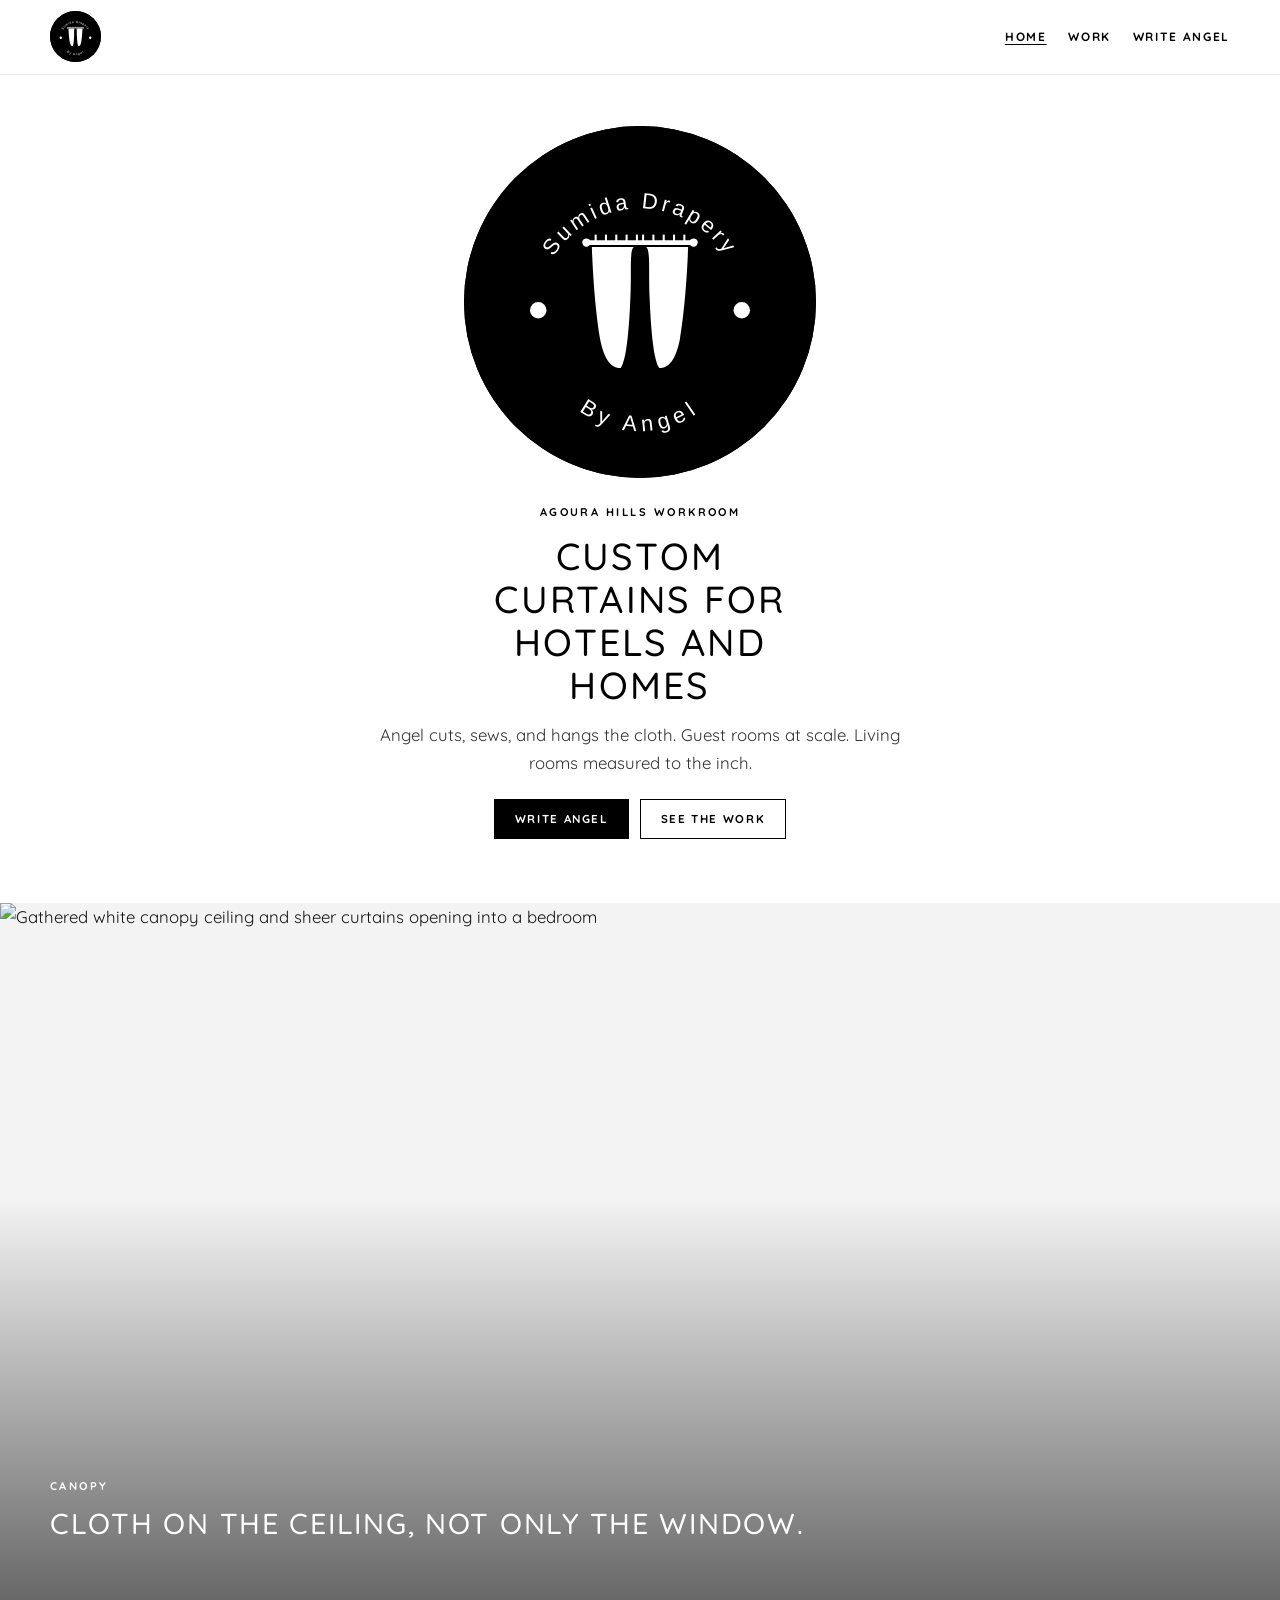
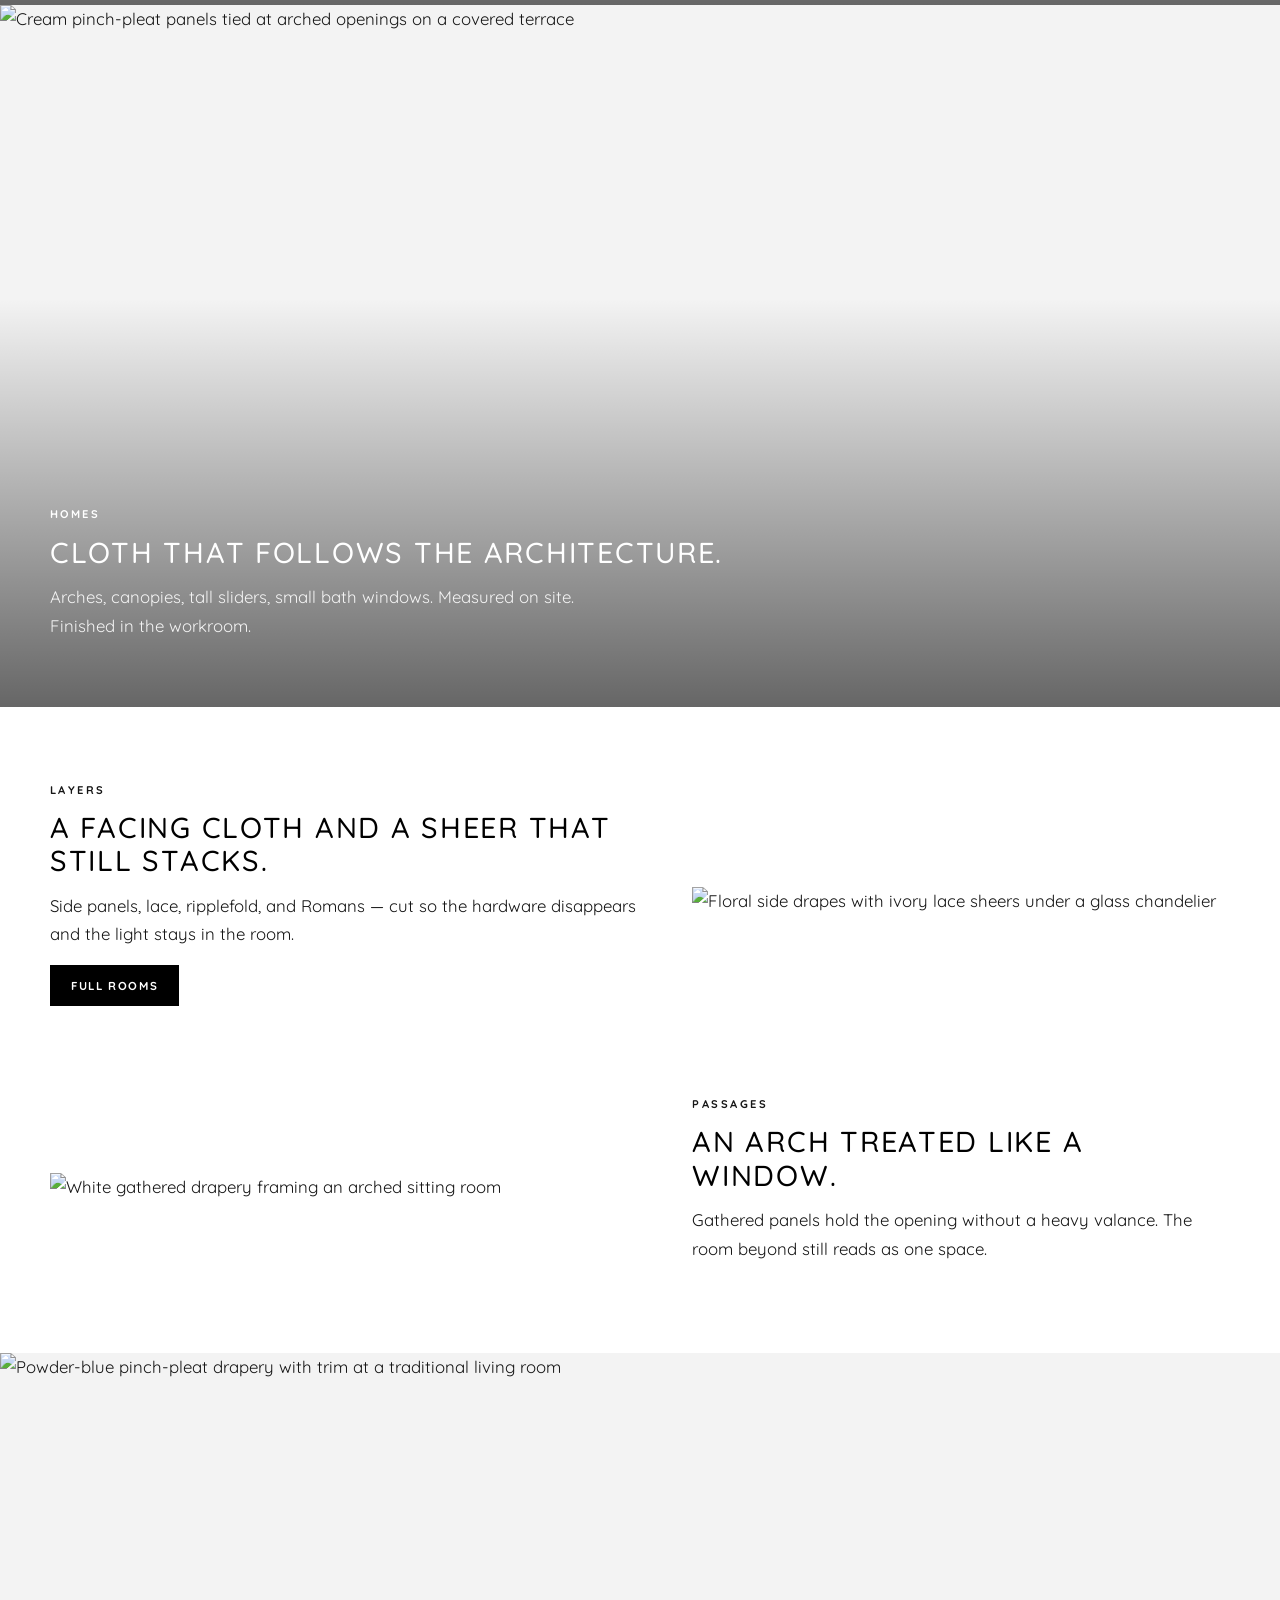
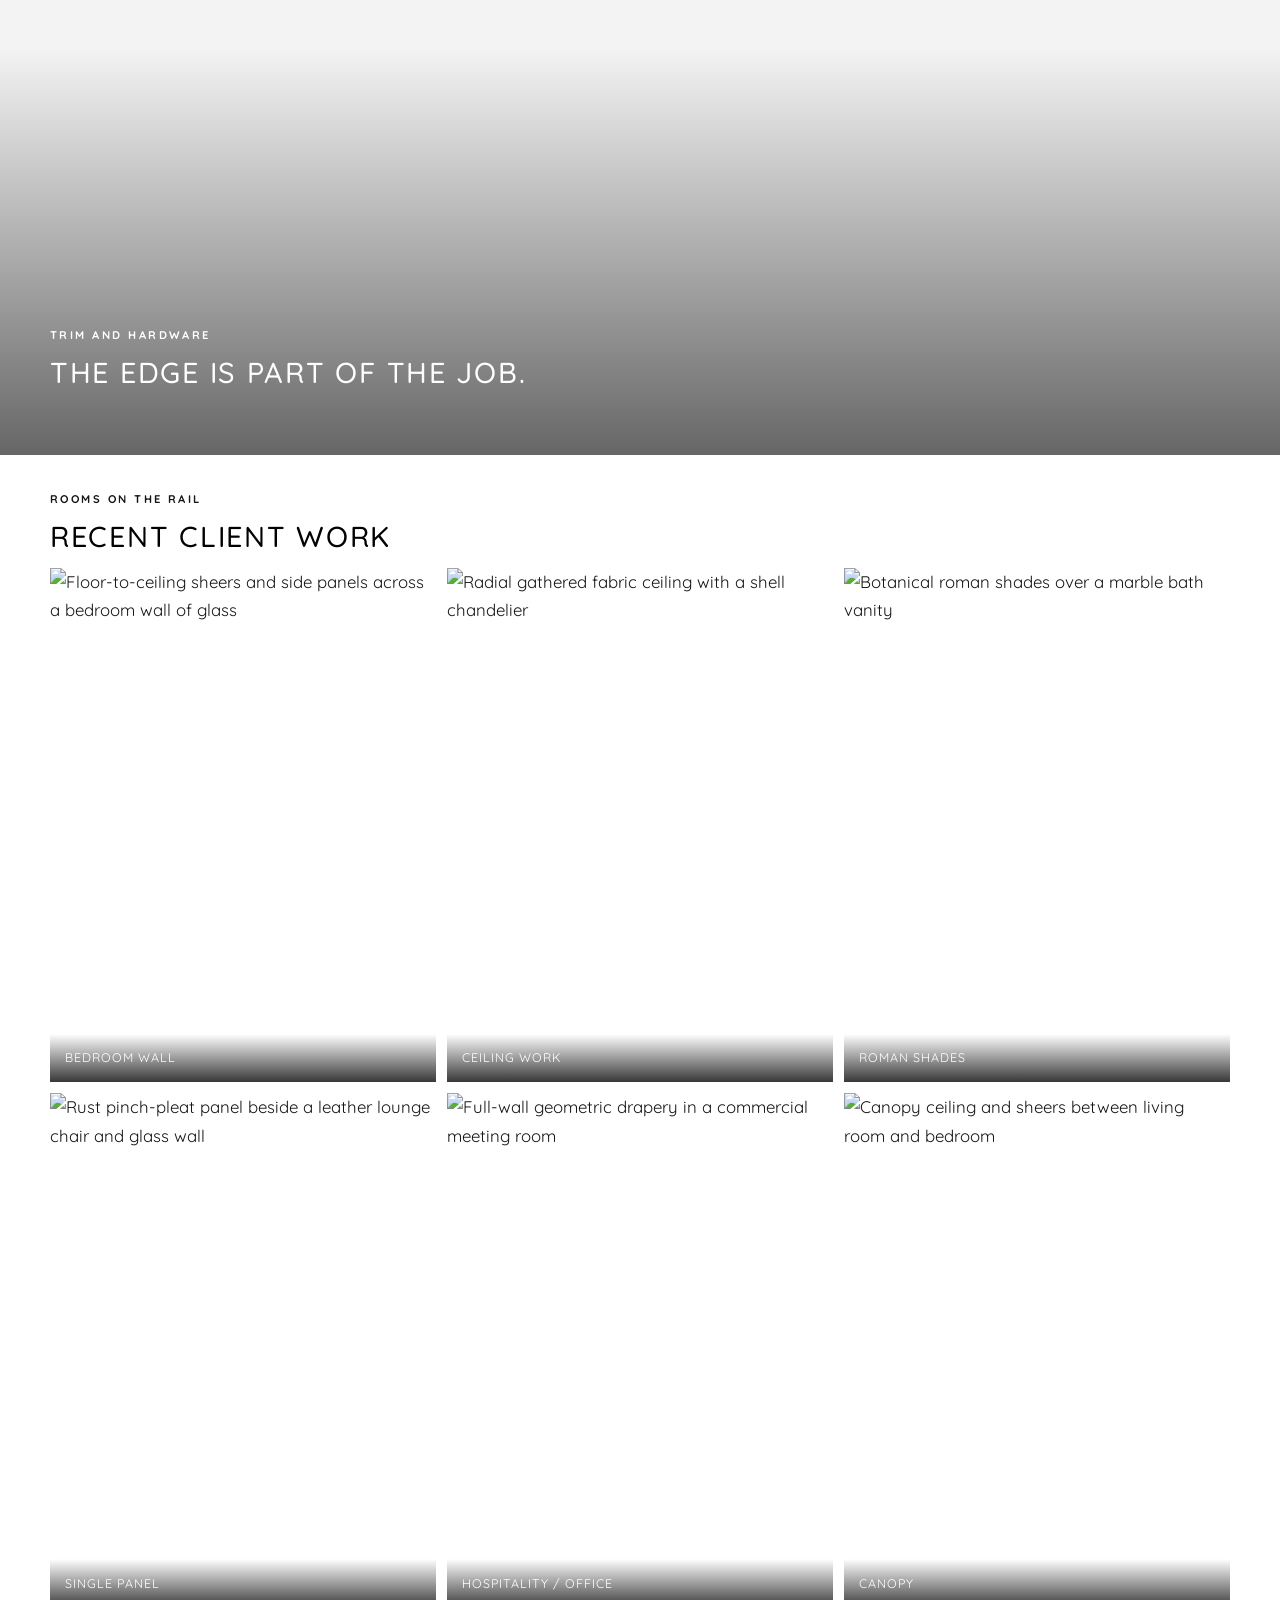
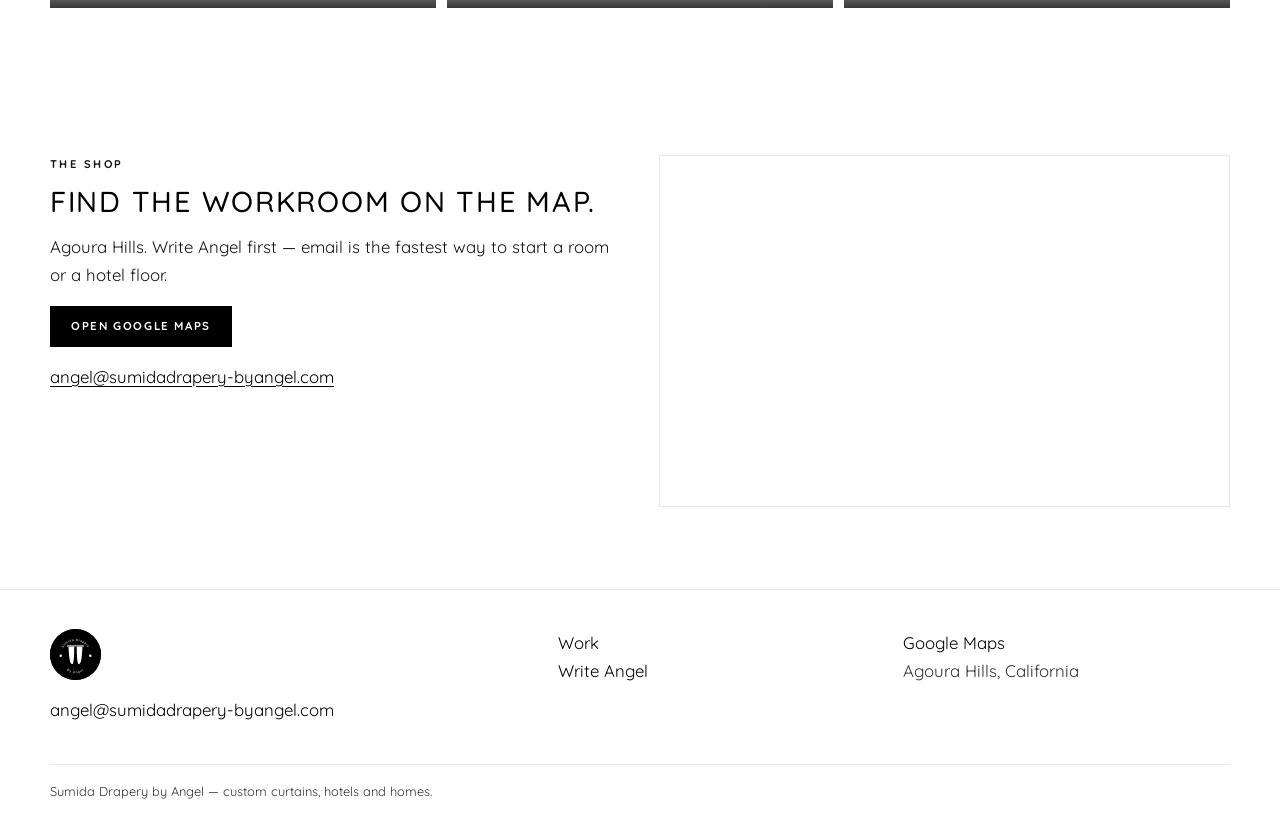
==== commit 264e44eb: "Refresh pages before Vercel redeploy" ====
--- a/index.html
+++ b/index.html
@@ -12,7 +12,9 @@
   <a class="skip" href="#main">Skip to content</a>
   <header class="site-header">
     <div class="wrap header-inner">
-      <a class="logo" href="index.html"><img src="images/logo.svg" width="512" height="512" alt="Sumida Drapery by Angel"></a>
+      <a class="logo" href="index.html">
+        <img src="images/logo.svg" width="512" height="512" alt="Sumida Drapery by Angel">
+      </a>
       <input type="checkbox" id="nav-toggle" class="nav-toggle" aria-hidden="true">
       <label class="nav-toggle-label" for="nav-toggle" aria-label="Open menu"><span></span></label>
       <nav class="site-nav" aria-label="Primary">
@@ -40,27 +42,70 @@
       <div class="stage-copy"><div class="wrap rise"><span class="kicker">Canopy</span><h2>Cloth on the ceiling, not only the window.</h2></div></div>
     </section>
     <section class="stage">
-      <img src="images/work-loggia.jpg" alt="Cream pinch-pleat panels tied at arched terrace openings">
+      <img src="images/work-loggia.jpg" alt="Cream pinch-pleat panels tied at arched openings on a covered terrace">
       <div class="stage-copy"><div class="wrap rise"><span class="kicker">Homes</span><h2>Cloth that follows the architecture.</h2><p>Arches, canopies, tall sliders, small bath windows. Measured on site. Finished in the workroom.</p></div></div>
     </section>
-    <section class="chapter"><div class="wrap pair rise"><div><span class="kicker">Layers</span><h2>A facing cloth and a sheer that still stacks.</h2><p>Side panels, lace, ripplefold, and Romans.</p><p><a class="btn btn-fill" href="work.html">Full rooms</a></p></div><figure><img class="drift" src="images/work-floral.jpg" alt="Floral side drapes with ivory lace sheers"></figure></div></section>
-    <section class="chapter" style="padding-top:0"><div class="wrap pair reverse rise"><div><span class="kicker">Passages</span><h2>An arch treated like a window.</h2></div><figure><img class="drift" src="images/work-arch.jpg" alt="White gathered drapery framing an arched sitting room"></figure></div></section>
+    <section class="chapter">
+      <div class="wrap pair rise">
+        <div>
+          <span class="kicker">Layers</span>
+          <h2>A facing cloth and a sheer that still stacks.</h2>
+          <p>Side panels, lace, ripplefold, and Romans — cut so the hardware disappears and the light stays in the room.</p>
+          <p><a class="btn btn-fill" href="work.html">Full rooms</a></p>
+        </div>
+        <figure><img class="drift" src="images/work-floral.jpg" alt="Floral side drapes with ivory lace sheers under a glass chandelier"></figure>
+      </div>
+    </section>
+    <section class="chapter" style="padding-top:0;">
+      <div class="wrap pair reverse rise">
+        <div>
+          <span class="kicker">Passages</span>
+          <h2>An arch treated like a window.</h2>
+          <p>Gathered panels hold the opening without a heavy valance. The room beyond still reads as one space.</p>
+        </div>
+        <figure><img class="drift" src="images/work-arch.jpg" alt="White gathered drapery framing an arched sitting room"></figure>
+      </div>
+    </section>
     <section class="stage">
-      <img src="images/work-blue.jpg" alt="Powder-blue pinch-pleat drapery">
+      <img src="images/work-blue.jpg" alt="Powder-blue pinch-pleat drapery with trim at a traditional living room">
       <div class="stage-copy"><div class="wrap rise"><span class="kicker">Trim and hardware</span><h2>The edge is part of the job.</h2></div></div>
     </section>
     <section class="chapter chapter-tight">
       <div class="wrap rise"><span class="kicker">Rooms on the rail</span><h2>Recent client work</h2></div>
       <div class="wrap film">
-        <figure class="fade-late"><img class="drift" src="images/work-bedroom.jpg" alt="Bedroom wall of sheers"><figcaption>Bedroom wall</figcaption></figure>
-        <figure class="fade-late"><img class="drift" src="images/work-ceiling.jpg" alt="Radial gathered ceiling"><figcaption>Ceiling work</figcaption></figure>
-        <figure class="fade-late"><img class="drift" src="images/work-romans.jpg" alt="Roman shades"><figcaption>Roman shades</figcaption></figure>
-        <figure class="fade-late"><img class="drift" src="images/work-rust.jpg" alt="Rust panel"><figcaption>Single panel</figcaption></figure>
-        <figure class="fade-late"><img class="drift" src="images/work-geometric.jpg" alt="Geometric hospitality wall"><figcaption>Hospitality / office</figcaption></figure>
-        <figure class="fade-late"><img class="drift" src="images/work-canopy.jpg" alt="Canopy"><figcaption>Canopy</figcaption></figure>
+        <figure class="fade-late"><img class="drift" src="images/work-bedroom.jpg" alt="Floor-to-ceiling sheers and side panels across a bedroom wall of glass"><figcaption>Bedroom wall</figcaption></figure>
+        <figure class="fade-late"><img class="drift" src="images/work-ceiling.jpg" alt="Radial gathered fabric ceiling with a shell chandelier"><figcaption>Ceiling work</figcaption></figure>
+        <figure class="fade-late"><img class="drift" src="images/work-romans.jpg" alt="Botanical roman shades over a marble bath vanity"><figcaption>Roman shades</figcaption></figure>
+        <figure class="fade-late"><img class="drift" src="images/work-rust.jpg" alt="Rust pinch-pleat panel beside a leather lounge chair and glass wall"><figcaption>Single panel</figcaption></figure>
+        <figure class="fade-late"><img class="drift" src="images/work-geometric.jpg" alt="Full-wall geometric drapery in a commercial meeting room"><figcaption>Hospitality / office</figcaption></figure>
+        <figure class="fade-late"><img class="drift" src="images/work-canopy.jpg" alt="Canopy ceiling and sheers between living room and bedroom"><figcaption>Canopy</figcaption></figure>
       </div>
     </section>
-    <section class="chapter"><div class="wrap two rise"><div><span class="kicker">The shop</span><h2>Find the workroom on the map.</h2><p><a class="btn btn-fill" href="https://maps.app.goo.gl/hLPw5W2P3LVh9kPbA">Open Google Maps</a></p><p><a href="mailto:angel@sumidadrapery-byangel.com">angel@sumidadrapery-byangel.com</a></p></div><div class="map-block"><iframe title="Map" src="https://www.google.com/maps?q=34.1466713,-118.7466487&z=17&output=embed" loading="lazy"></iframe></div></div></section>
+    <section class="chapter">
+      <div class="wrap two rise">
+        <div>
+          <span class="kicker">The shop</span>
+          <h2>Find the workroom on the map.</h2>
+          <p>Agoura Hills. Write Angel first — email is the fastest way to start a room or a hotel floor.</p>
+          <p><a class="btn btn-fill" href="https://maps.app.goo.gl/hLPw5W2P3LVh9kPbA">Open Google Maps</a></p>
+          <p><a href="mailto:angel@sumidadrapery-byangel.com">angel@sumidadrapery-byangel.com</a></p>
+        </div>
+        <div class="map-block">
+          <iframe title="Sumida Drapery by Angel on Google Maps" src="https://www.google.com/maps?q=34.1466713,-118.7466487&amp;z=17&amp;output=embed" loading="lazy"></iframe>
+        </div>
+      </div>
+    </section>
   </main>
-  <footer class="site-footer"><div class="wrap foot-grid"><div><a class="logo" href="index.html"><img src="images/logo.svg" alt="Sumida Drapery by Angel"></a><p style="margin-top:1rem"><a href="mailto:angel@sumidadrapery-byangel.com">angel@sumidadrapery-byangel.com</a></p></div><div><a href="work.html">Work</a><br><a href="contact.html">Write Angel</a></div><div><a href="https://maps.app.goo.gl/hLPw5W2P3LVh9kPbA">Google Maps</a><br>Agoura Hills, California</div></div><div class="wrap foot-note">Sumida Drapery by Angel</div></footer>
-</body></html>
+  <footer class="site-footer">
+    <div class="wrap foot-grid">
+      <div>
+        <a class="logo" href="index.html"><img src="images/logo.svg" alt="Sumida Drapery by Angel"></a>
+        <p style="margin-top:1rem;"><a href="mailto:angel@sumidadrapery-byangel.com">angel@sumidadrapery-byangel.com</a></p>
+      </div>
+      <div><a href="work.html">Work</a><br><a href="contact.html">Write Angel</a></div>
+      <div><a href="https://maps.app.goo.gl/hLPw5W2P3LVh9kPbA">Google Maps</a><br>Agoura Hills, California</div>
+    </div>
+    <div class="wrap foot-note">Sumida Drapery by Angel — custom curtains, hotels and homes.</div>
+  </footer>
+</body>
+</html>
--- a/styles.css
+++ b/styles.css
@@ -1,387 +1,58 @@
-/* Sumida Drapery by Angel
-   Palette from the seal: black, white, Quicksand.
-   Photos stay in color. Motion is CSS-only (view timelines). */
-
-:root {
-  --black: #000000;
-  --white: #ffffff;
-  --ink: #161616;
-  --mute: #5c5c5c;
-  --font: "Quicksand", "Segoe UI", system-ui, sans-serif;
-  --max: 1180px;
-  --space: clamp(1.25rem, 3vw, 2.4rem);
-}
-
-*, *::before, *::after { box-sizing: border-box; }
-html { scroll-behavior: smooth; }
-body {
-  margin: 0;
-  font-family: var(--font);
-  font-size: 1.05rem;
-  line-height: 1.7;
-  color: var(--ink);
-  background: var(--white);
-}
-
-img { max-width: 100%; height: auto; display: block; }
-a { color: var(--black); text-underline-offset: 3px; }
-a:focus-visible,
-button:focus-visible,
-input:focus-visible,
-textarea:focus-visible,
-.nav-toggle-label:focus-visible {
-  outline: 2px solid #000;
-  outline-offset: 3px;
-}
-
-h1, h2, h3 {
-  font-family: var(--font);
-  font-weight: 500;
-  letter-spacing: 0.06em;
-  text-transform: uppercase;
-  line-height: 1.15;
-  color: #000;
-  margin: 0 0 0.9rem;
-}
-h1 { font-size: clamp(1.55rem, 3.6vw, 2.35rem); }
-h2 { font-size: clamp(1.28rem, 2.7vw, 1.8rem); }
-p { margin: 0 0 1rem; }
-
-.wrap { width: min(100% - 2rem, var(--max)); margin-inline: auto; }
-.kicker {
-  display: block;
-  font-size: 0.7rem;
-  letter-spacing: 0.22em;
-  text-transform: uppercase;
-  font-weight: 700;
-  margin-bottom: 0.7rem;
-}
-
-.btn {
-  display: inline-flex;
-  align-items: center;
-  padding: 0.85rem 1.25rem;
-  font: 700 0.72rem/1 var(--font);
-  letter-spacing: 0.14em;
-  text-transform: uppercase;
-  text-decoration: none;
-  border: 1px solid #000;
-  background: transparent;
-  color: #000;
-  cursor: pointer;
-}
-.btn:hover { background: #000; color: #fff; }
-.btn-fill { background: #000; color: #fff; }
-.btn-fill:hover { background: #fff; color: #000; }
-
-.skip {
-  position: absolute;
-  left: 1rem;
-  top: -4rem;
-  background: #000;
-  color: #fff;
-  padding: 0.4rem 0.7rem;
-  z-index: 60;
-}
-.skip:focus { top: 0.6rem; }
-
-.site-header {
-  position: absolute;
-  inset: 0 0 auto;
-  z-index: 40;
-  color: #fff;
-}
-.header-inner {
-  display: flex;
-  align-items: center;
-  justify-content: space-between;
-  min-height: 4.6rem;
-}
-.logo { line-height: 0; }
-.logo img {
-  width: 3.2rem;
-  height: 3.2rem;
-  object-fit: cover;
-  border-radius: 50%;
-  background: #000;
-}
-.nav-toggle { position: absolute; opacity: 0; width: 1px; height: 1px; }
-.nav-toggle-label {
-  width: 2.2rem;
-  height: 2.2rem;
-  display: grid;
-  place-items: center;
-  cursor: pointer;
-}
-.nav-toggle-label span,
-.nav-toggle-label span::before,
-.nav-toggle-label span::after {
-  display: block;
-  width: 1.15rem;
-  height: 1.5px;
-  background: currentColor;
-  position: relative;
-}
-.nav-toggle-label span::before,
-.nav-toggle-label span::after { content: ""; position: absolute; left: 0; }
-.nav-toggle-label span::before { top: -6px; }
-.nav-toggle-label span::after { top: 6px; }
-.site-nav {
-  display: none;
-  position: absolute;
-  top: 100%;
-  left: 0;
-  right: 0;
-  background: #000;
-  padding: 0.7rem 1.1rem 1.2rem;
-  flex-direction: column;
-}
-.nav-toggle:checked ~ .site-nav { display: flex; }
-.site-nav a {
-  color: #fff;
-  text-decoration: none;
-  padding: 0.5rem 0;
-  font-size: 0.75rem;
-  letter-spacing: 0.14em;
-  text-transform: uppercase;
-  font-weight: 700;
-}
-.site-nav a[aria-current="page"] { text-decoration: underline; }
-.inner-page .site-header {
-  position: sticky;
-  top: 0;
-  background: #000;
-}
-
-.billboard {
-  position: relative;
-  min-height: 100svh;
-  display: grid;
-  place-items: end center;
-  text-align: left;
-  color: #fff;
-  overflow: hidden;
-  background: #000;
-}
-.billboard-photo {
-  position: absolute;
-  inset: 0;
-  width: 100%;
-  height: 100%;
-  object-fit: cover;
-  animation: ken linear both;
-  animation-timeline: view();
-  animation-range: entry 0% cover 50%;
-}
-.billboard::after {
-  content: "";
-  position: absolute;
-  inset: 0;
-  background:
-    linear-gradient(180deg, rgb(0 0 0 / 0.35) 0%, rgb(0 0 0 / 0.12) 38%, rgb(0 0 0 / 0.72) 100%);
-}
-.billboard .wrap {
-  position: relative;
-  z-index: 1;
-  padding: 0 0 4.2rem;
-}
-.billboard h1 { color: #fff; max-width: 16ch; }
-.billboard p { max-width: 34rem; color: rgb(255 255 255 / 0.86); }
-.billboard-actions {
-  display: flex;
-  flex-wrap: wrap;
-  gap: 0.7rem;
-  margin-top: 1.3rem;
-}
-.billboard .btn { border-color: #fff; color: #fff; }
-.billboard .btn-fill { background: #fff; color: #000; }
-.billboard .btn-fill:hover { background: transparent; color: #fff; }
-.billboard .btn:hover { background: #fff; color: #000; }
-
-.chapter { padding: 4.6rem 0; }
-.chapter-tight { padding: 2.4rem 0 4.6rem; }
-.pair { display: grid; gap: 1.5rem; }
-.pair figure { margin: 0; overflow: hidden; }
-.pair img,
-.film img,
-.stage img {
-  width: 100%;
-  object-fit: cover;
-}
-
-.stage {
-  position: relative;
-  min-height: min(88svh, 52rem);
-  overflow: hidden;
-  background: #111;
-}
-.stage img {
-  position: absolute;
-  inset: 0;
-  height: 100%;
-  animation: ken linear both;
-  animation-timeline: view();
-  animation-range: entry 0% cover 60%;
-}
-.stage-copy {
-  position: relative;
-  z-index: 1;
-  min-height: inherit;
-  display: flex;
-  align-items: flex-end;
-  padding: 3.2rem 0;
-  color: #fff;
-  background: linear-gradient(180deg, transparent 40%, rgb(0 0 0 / 0.62));
-}
-.stage-copy h2,
-.stage-copy .kicker { color: #fff; }
-.stage-copy p { max-width: 36rem; color: rgb(255 255 255 / 0.88); }
-
-.film { display: grid; gap: 0.7rem; }
-.film figure { margin: 0; position: relative; overflow: hidden; }
-.film img { aspect-ratio: 4 / 3; }
-.film figcaption {
-  position: absolute;
-  left: 0;
-  right: 0;
-  bottom: 0;
-  padding: 0.85rem 0.95rem;
-  background: linear-gradient(transparent, rgb(0 0 0 / 0.78));
-  color: #fff;
-  font-size: 0.78rem;
-  letter-spacing: 0.08em;
-  text-transform: uppercase;
-}
-
-.gallery { display: grid; gap: 0.7rem; }
-.gallery figure { margin: 0; overflow: hidden; }
-.gallery img { width: 100%; aspect-ratio: 4 / 3; object-fit: cover; }
-.gallery figcaption {
-  padding: 0.7rem 0 0.2rem;
-  font-size: 0.75rem;
-  letter-spacing: 0.1em;
-  text-transform: uppercase;
-  font-weight: 700;
-}
-
-.map-block iframe {
-  width: 100%;
-  height: 22rem;
-  border: 0;
-  filter: grayscale(1);
-}
-
-.form { display: grid; gap: 0.85rem; }
-.field { display: grid; gap: 0.28rem; }
-.field label,
-fieldset.field legend {
-  font-size: 0.72rem;
-  letter-spacing: 0.12em;
-  text-transform: uppercase;
-  font-weight: 700;
-}
-.field input,
-.field textarea {
-  font: inherit;
-  color: #000;
-  background: transparent;
-  border: 0;
-  border-bottom: 1px solid #000;
-  padding: 0.7rem 0;
-  width: 100%;
-}
-.field textarea { min-height: 7rem; resize: vertical; }
-.choice-row { display: flex; gap: 1.3rem; padding-top: 0.35rem; }
-.choice {
-  display: inline-flex;
-  align-items: center;
-  gap: 0.35rem;
-  font-weight: 500;
-  text-transform: none;
-  letter-spacing: 0;
-  cursor: pointer;
-}
-.choice input { width: auto; }
-.biz-block { display: none; }
-.local-field:has(#local-yes:checked) + .biz-block { display: grid; }
-.honey { position: absolute; left: -9999px; }
-
-.site-footer {
-  background: #000;
-  color: rgb(255 255 255 / 0.72);
-  padding: 2.4rem 0 1.6rem;
-}
-.site-footer a { color: #fff; text-decoration: none; }
-.site-footer a:hover { text-decoration: underline; }
-.foot-grid { display: grid; gap: 1.1rem; }
-.foot-note {
-  margin-top: 1.5rem;
-  font-size: 0.8rem;
-  border-top: 1px solid rgb(255 255 255 / 0.14);
-  padding-top: 1rem;
-}
-
-.rise {
-  animation: rise linear both;
-  animation-timeline: view();
-  animation-range: entry 0% entry 38%;
-}
-.drift {
-  animation: drift linear both;
-  animation-timeline: view();
-  animation-range: entry 0% cover 45%;
-}
-.fade-late {
-  animation: rise linear both;
-  animation-timeline: view();
-  animation-range: entry 12% entry 48%;
-}
-
-@keyframes rise {
-  from { opacity: 0; transform: translateY(2.6rem); }
-  to { opacity: 1; transform: none; }
-}
-@keyframes drift {
-  from { transform: scale(1.1); }
-  to { transform: scale(1); }
-}
-@keyframes ken {
-  from { transform: scale(1.12) translateY(-2%); }
-  to { transform: scale(1) translateY(0); }
-}
-
-@media (min-width: 800px) {
-  .pair {
-    grid-template-columns: 1.05fr 0.95fr;
-    align-items: center;
-    gap: 3rem;
-  }
-  .pair.reverse > :first-child { order: 2; }
-  .film { grid-template-columns: repeat(3, 1fr); }
-  .film img { aspect-ratio: 3 / 4; }
-  .gallery { grid-template-columns: repeat(2, 1fr); }
-  .gallery .wide { grid-column: 1 / -1; }
-  .gallery .wide img { aspect-ratio: 16 / 9; }
-  .two { display: grid; grid-template-columns: 1fr 1fr; gap: 2.4rem; }
-  .foot-grid { grid-template-columns: 1.5fr 1fr 1fr; }
-}
-
-@media (min-width: 980px) {
-  .nav-toggle,
-  .nav-toggle-label { display: none; }
-  .site-nav {
-    position: static;
-    display: flex;
-    flex-direction: row;
-    gap: 1.35rem;
-    padding: 0;
-    background: transparent;
-  }
-  .site-nav a { padding: 0; }
-  .gallery { grid-template-columns: repeat(3, 1fr); }
-  .gallery .wide { grid-column: span 2; }
-}
-
-@media (prefers-reduced-motion: reduce) {
-  .rise, .drift, .fade-late, .billboard-photo, .stage img { animation: none; }
-}
+/* Sumida Drapery by Angel — white field, black seal */
+:root{--black:#000;--white:#fff;--ink:#161616;--line:#e6e6e6;--font:"Quicksand","Segoe UI",system-ui,sans-serif;--max:1180px}
+*,*::before,*::after{box-sizing:border-box}html{scroll-behavior:smooth}
+body{margin:0;font-family:var(--font);font-size:1.05rem;line-height:1.7;color:var(--ink);background:#fff}
+img{max-width:100%;height:auto;display:block}a{color:#000;text-underline-offset:3px}
+a:focus-visible,button:focus-visible,input:focus-visible,textarea:focus-visible,.nav-toggle-label:focus-visible{outline:2px solid #000;outline-offset:3px}
+h1,h2,h3{font-family:var(--font);font-weight:500;letter-spacing:.06em;text-transform:uppercase;line-height:1.15;color:#000;margin:0 0 .9rem}
+h1{font-size:clamp(1.55rem,3.6vw,2.35rem)}h2{font-size:clamp(1.28rem,2.7vw,1.8rem)}p{margin:0 0 1rem}
+.wrap{width:min(100% - 2rem,var(--max));margin-inline:auto}
+.kicker{display:block;font-size:.7rem;letter-spacing:.22em;text-transform:uppercase;font-weight:700;margin-bottom:.7rem}
+.btn{display:inline-flex;align-items:center;padding:.85rem 1.25rem;font:700 .72rem/1 var(--font);letter-spacing:.14em;text-transform:uppercase;text-decoration:none;border:1px solid #000;background:transparent;color:#000;cursor:pointer}
+.btn:hover{background:#000;color:#fff}.btn-fill{background:#000;color:#fff}.btn-fill:hover{background:#fff;color:#000}
+.skip{position:absolute;left:1rem;top:-4rem;background:#000;color:#fff;padding:.4rem .7rem;z-index:60}.skip:focus{top:.6rem}
+.site-header{position:sticky;top:0;z-index:40;background:#fff;color:#000;border-bottom:1px solid var(--line)}
+.header-inner{display:flex;align-items:center;justify-content:space-between;min-height:4.6rem}
+.logo{line-height:0}.logo img{width:3.2rem;height:3.2rem;object-fit:cover;border-radius:50%;background:#000}
+.nav-toggle{position:absolute;opacity:0;width:1px;height:1px}
+.nav-toggle-label{width:2.2rem;height:2.2rem;display:grid;place-items:center;cursor:pointer}
+.nav-toggle-label span,.nav-toggle-label span::before,.nav-toggle-label span::after{display:block;width:1.15rem;height:1.5px;background:currentColor;position:relative}
+.nav-toggle-label span::before,.nav-toggle-label span::after{content:"";position:absolute;left:0}
+.nav-toggle-label span::before{top:-6px}.nav-toggle-label span::after{top:6px}
+.site-nav{display:none;position:absolute;top:100%;left:0;right:0;background:#fff;border-bottom:1px solid var(--line);padding:.7rem 1.1rem 1.2rem;flex-direction:column}
+.nav-toggle:checked~.site-nav{display:flex}
+.site-nav a{color:#000;text-decoration:none;padding:.5rem 0;font-size:.75rem;letter-spacing:.14em;text-transform:uppercase;font-weight:700}
+.site-nav a[aria-current="page"]{text-decoration:underline}
+.billboard{min-height:calc(100svh - 4.6rem);display:grid;place-items:center;text-align:center;background:#fff;color:#000;padding:3.2rem 0 4rem}
+.billboard .mark{width:min(72vw,22rem);height:auto;margin:0 auto 1.6rem;background:#000;border-radius:50%}
+.billboard h1{color:#000;max-width:16ch;margin-inline:auto}.billboard p{max-width:34rem;margin-inline:auto;color:#333}
+.billboard-actions{display:flex;flex-wrap:wrap;justify-content:center;gap:.7rem;margin-top:1.3rem}
+.chapter{padding:4.6rem 0}.chapter-tight{padding:2.2rem 0 4.6rem}.pair{display:grid;gap:1.5rem}.pair figure{margin:0;overflow:hidden}
+.pair img,.film img,.gallery img{width:100%;object-fit:cover}
+.stage{position:relative;min-height:min(78svh,46rem);overflow:hidden;background:#f3f3f3}
+.stage img{position:absolute;inset:0;width:100%;height:100%;object-fit:cover;animation:ken linear both;animation-timeline:view();animation-range:entry 0% cover 60%}
+.stage-copy{position:relative;z-index:1;min-height:inherit;display:flex;align-items:flex-end;padding:3.2rem 0;color:#fff;background:linear-gradient(180deg,transparent 42%,rgb(0 0 0 / .58))}
+.stage-copy h2,.stage-copy .kicker{color:#fff}.stage-copy p{max-width:36rem;color:rgb(255 255 255 / .9)}
+.film{display:grid;gap:.7rem}.film figure{margin:0;position:relative;overflow:hidden}.film img{aspect-ratio:4/3}
+.film figcaption{position:absolute;left:0;right:0;bottom:0;padding:.85rem .95rem;background:linear-gradient(transparent,rgb(0 0 0 / .78));color:#fff;font-size:.78rem;letter-spacing:.08em;text-transform:uppercase}
+.gallery{display:grid;gap:.7rem}.gallery figure{margin:0;overflow:hidden}.gallery img{aspect-ratio:4/3}
+.gallery figcaption{padding:.7rem 0 .2rem;font-size:.75rem;letter-spacing:.1em;text-transform:uppercase;font-weight:700}
+.map-block iframe{width:100%;height:22rem;border:1px solid var(--line);filter:grayscale(1)}
+.form{display:grid;gap:.85rem}.field{display:grid;gap:.28rem}
+.field label,fieldset.field legend{font-size:.72rem;letter-spacing:.12em;text-transform:uppercase;font-weight:700}
+.field input,.field textarea{font:inherit;color:#000;background:transparent;border:0;border-bottom:1px solid #000;padding:.7rem 0;width:100%}
+.field textarea{min-height:7rem;resize:vertical}.choice-row{display:flex;gap:1.3rem;padding-top:.35rem}
+.choice{display:inline-flex;align-items:center;gap:.35rem;font-weight:500;text-transform:none;letter-spacing:0;cursor:pointer}.choice input{width:auto}
+.biz-block{display:none}.local-field:has(#local-yes:checked)+.biz-block{display:grid}.honey{position:absolute;left:-9999px}
+.site-footer{background:#fff;color:#333;padding:2.4rem 0 1.6rem;border-top:1px solid var(--line)}
+.site-footer a{color:#000;text-decoration:none}.site-footer a:hover{text-decoration:underline}
+.foot-grid{display:grid;gap:1.1rem}.foot-note{margin-top:1.5rem;font-size:.8rem;border-top:1px solid var(--line);padding-top:1rem}
+.rise{animation:rise linear both;animation-timeline:view();animation-range:entry 0% entry 38%}
+.drift{animation:drift linear both;animation-timeline:view();animation-range:entry 0% cover 45%}
+.fade-late{animation:rise linear both;animation-timeline:view();animation-range:entry 12% entry 48%}
+@keyframes rise{from{opacity:0;transform:translateY(2.6rem)}to{opacity:1;transform:none}}
+@keyframes drift{from{transform:scale(1.1)}to{transform:scale(1)}}
+@keyframes ken{from{transform:scale(1.12) translateY(-2%)}to{transform:scale(1) translateY(0)}}
+@media(min-width:800px){.pair{grid-template-columns:1.05fr .95fr;align-items:center;gap:3rem}.pair.reverse>:first-child{order:2}.film{grid-template-columns:repeat(3,1fr)}.film img{aspect-ratio:3/4}.gallery{grid-template-columns:repeat(2,1fr)}.gallery .wide{grid-column:1/-1}.gallery .wide img{aspect-ratio:16/9}.two{display:grid;grid-template-columns:1fr 1fr;gap:2.4rem}.foot-grid{grid-template-columns:1.5fr 1fr 1fr}}
+@media(min-width:980px){.nav-toggle,.nav-toggle-label{display:none}.site-nav{position:static;display:flex;flex-direction:row;gap:1.35rem;padding:0;background:transparent;border:0}.site-nav a{padding:0}.gallery{grid-template-columns:repeat(3,1fr)}.gallery .wide{grid-column:span 2}}
+@media(prefers-reduced-motion:reduce){.rise,.drift,.fade-late,.stage img{animation:none}}
